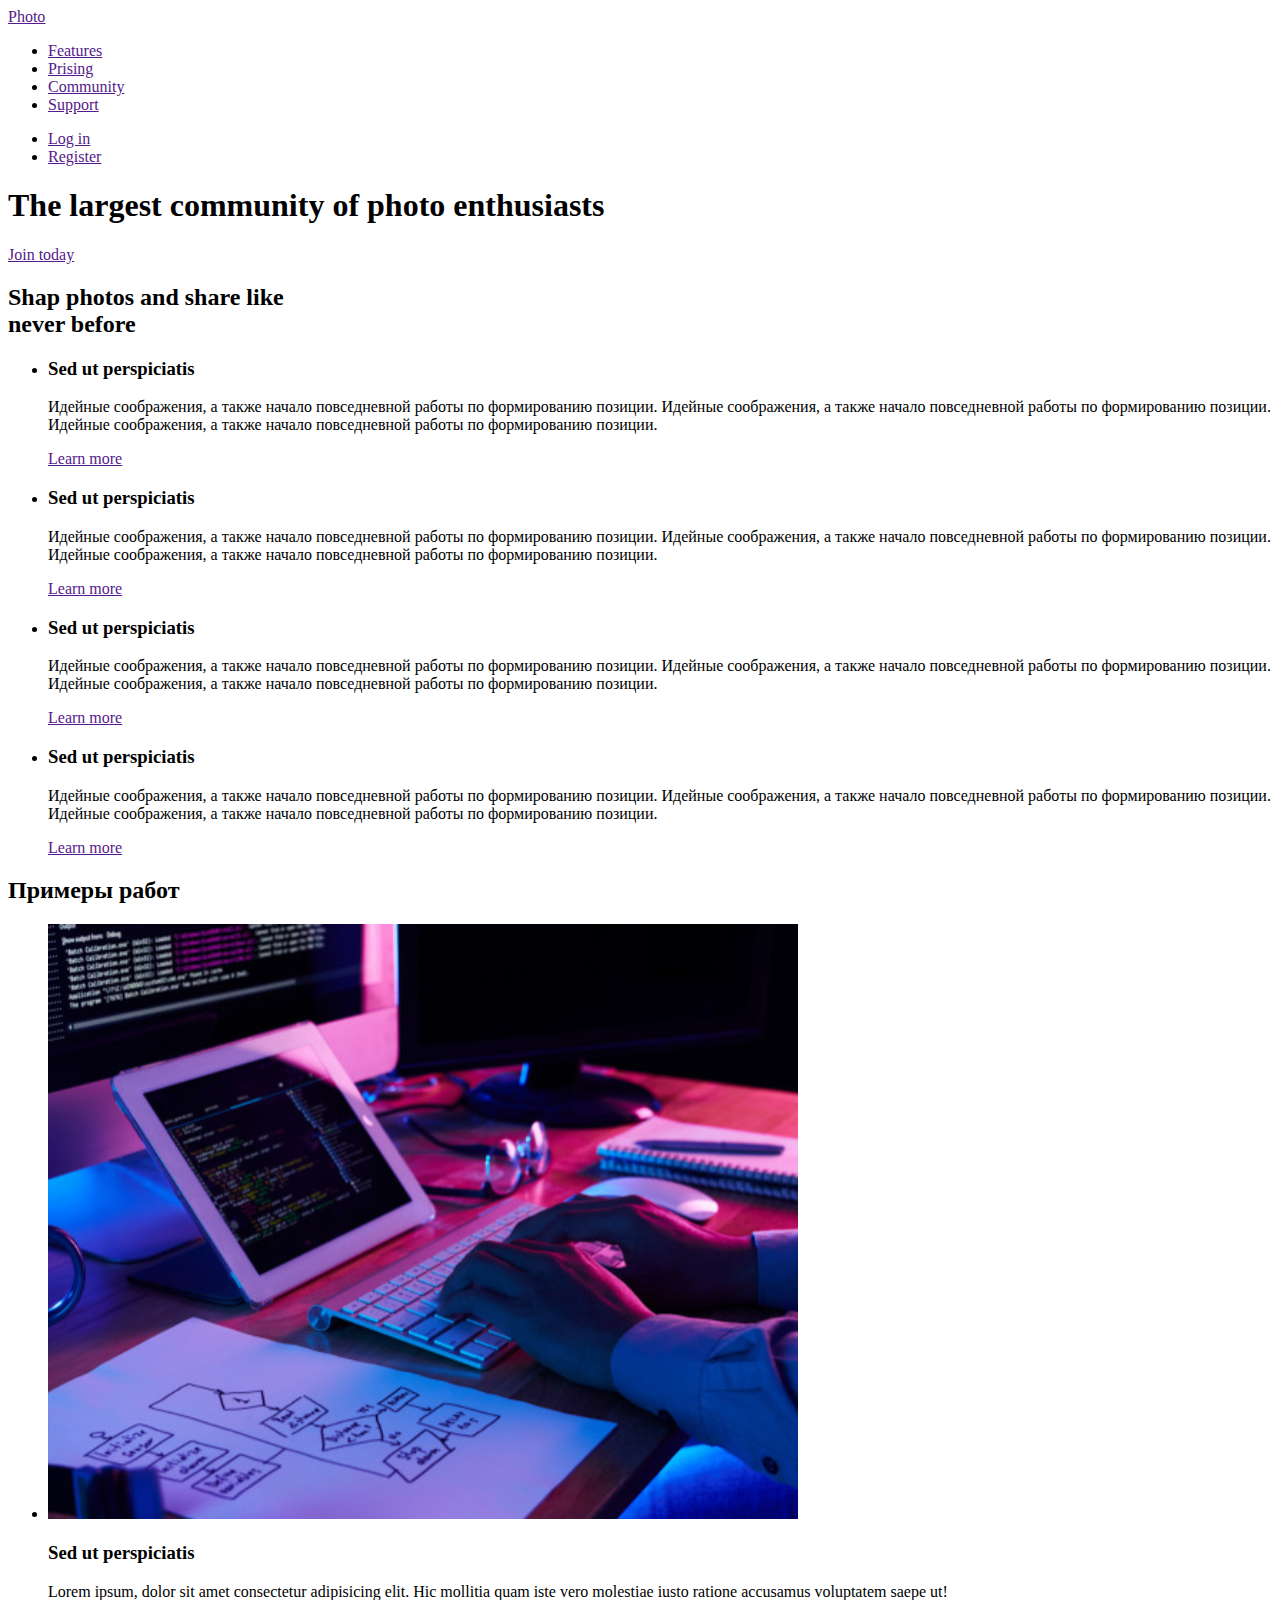
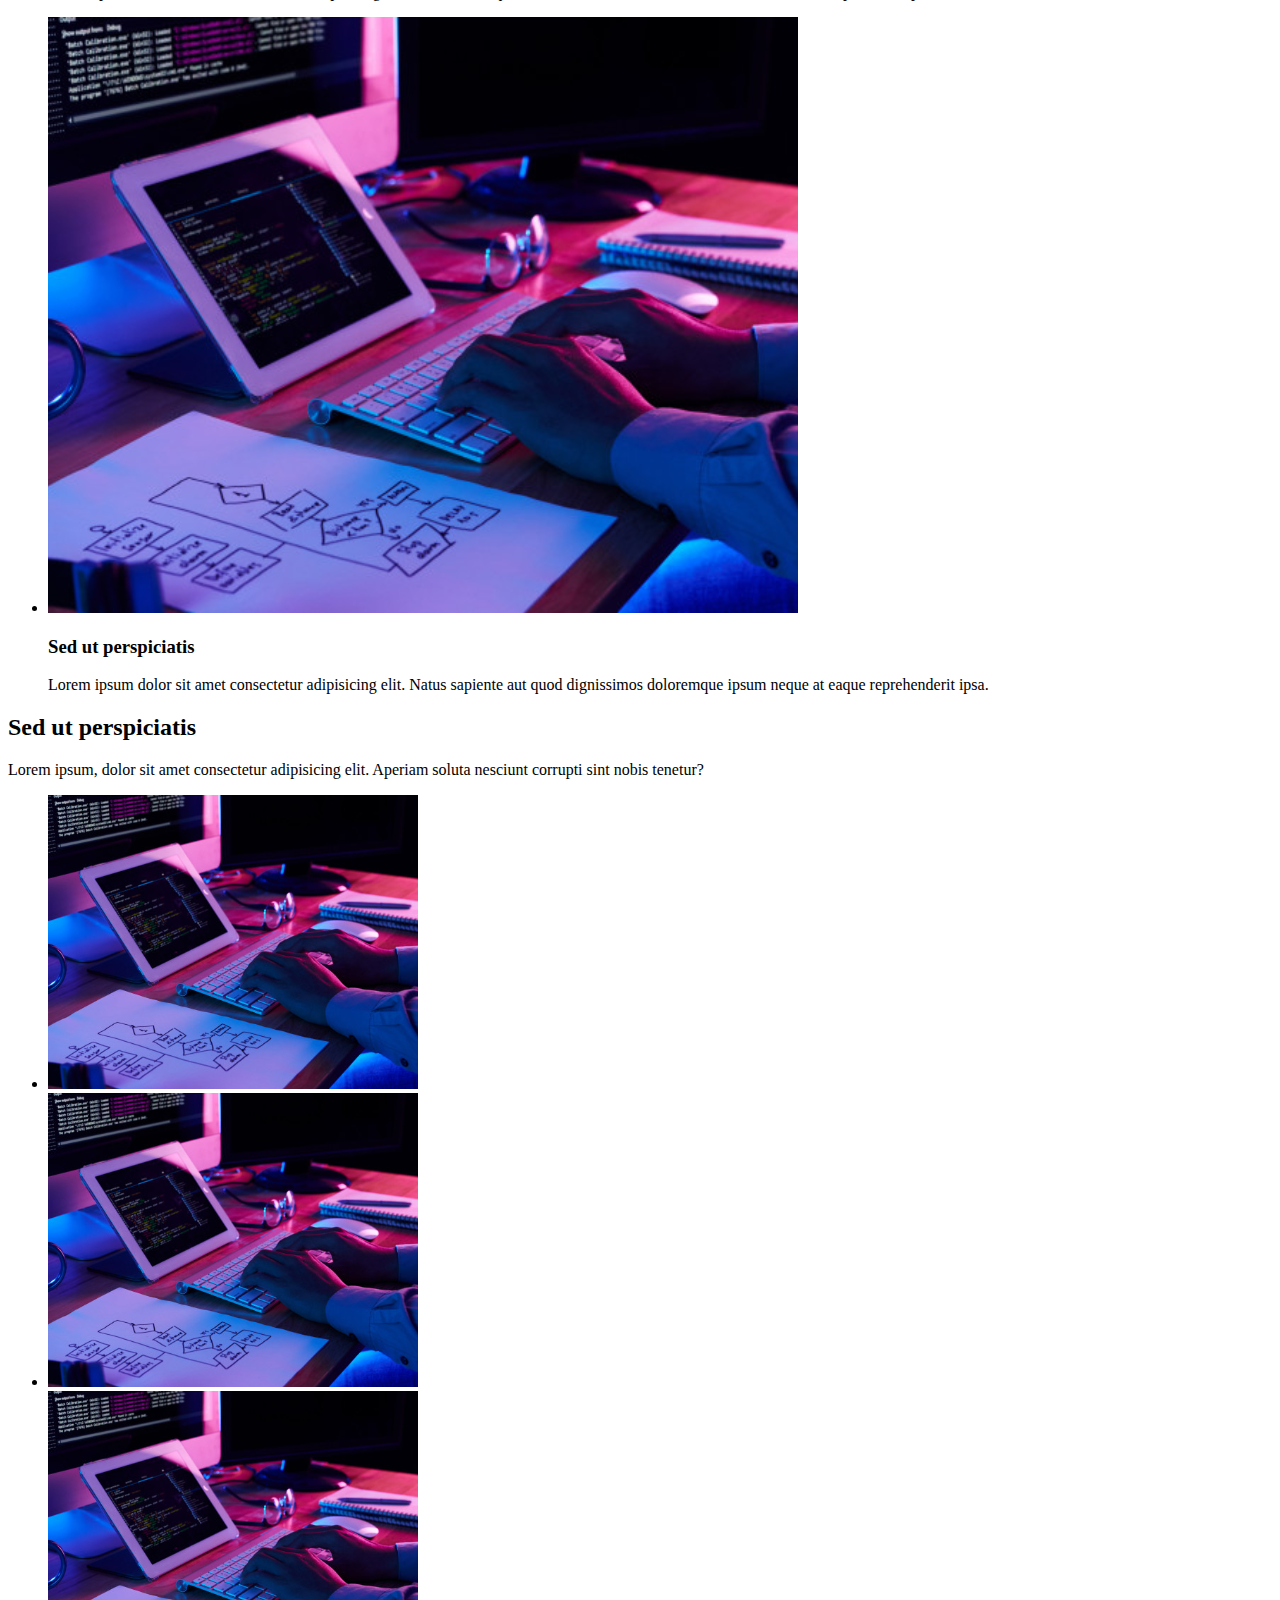
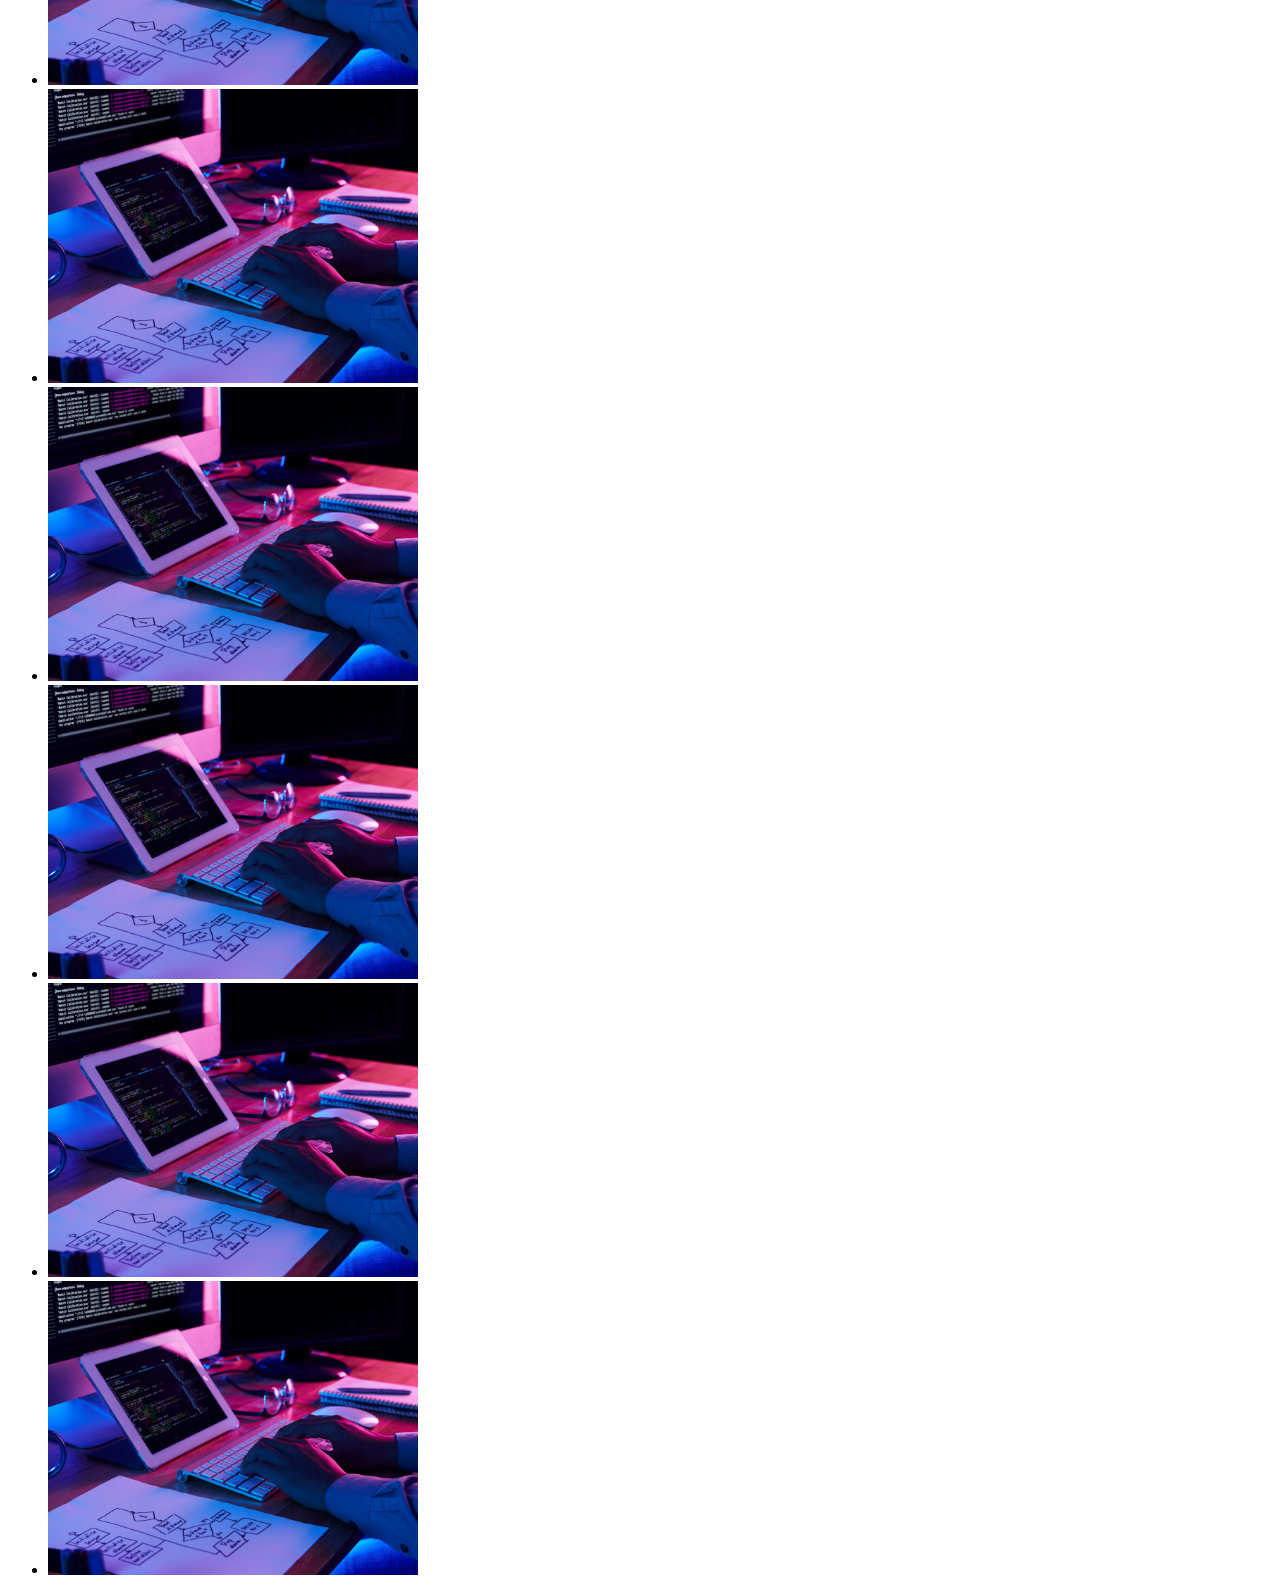
==== index.html @ 93f7991b "Создание верстки" ====
<!DOCTYPE html>
<html lang="en">

<head>
    <meta charset="UTF-8">
    <meta http-equiv="X-UA-Compatible" content="IE=edge">
    <meta name="viewport" content="width=device-width, initial-scale=1.0">
    <title>Git</title>
    <link rel="stylesheet" href="css/normalize.css">
    <link rel="stylesheet" href="css/style.css">
</head>

<body>
    <!-- Шапка сайта -->
    <header>
        <nav>
            <a href="">Photo</a>
            <ul>
                <li><a href="">Features</a></li>
                <li><a href="">Prising</a></li>
                <li><a href="">Community</a></li>
                <li><a href="">Support</a></li>
            </ul>
            <ul>
                <li><a href="">Log in</a></li>
                <li><a href="">Register</a></li>
            </ul>
        </nav>
    </header>
    <main>
        <!-- Герой -->
        <div>
            <section>
                <h1>The largest community of photo enthusiasts</h1>
                <a href="">Join today</a>
            </section>
        </div>
        <!-- Преимущества -->
        <section>
            <h2>Shap photos and share like <br>never before</h2>
            <ul>
                <li>
                    <h3>Sed ut perspiciatis</h3>
                    <p>Идейные соображения, а также начало повседневной работы по формированию позиции.
                        Идейные соображения, а также начало повседневной работы по формированию позиции.
                        Идейные соображения, а также начало повседневной работы по формированию позиции.
                    </p>
                    <a href="">Learn more</a>
                </li>
                <li>
                    <h3>Sed ut perspiciatis</h3>
                    <p>Идейные соображения, а также начало повседневной работы по формированию позиции.
                        Идейные соображения, а также начало повседневной работы по формированию позиции.
                        Идейные соображения, а также начало повседневной работы по формированию позиции.
                    </p>
                    <a href="">Learn more</a>
                </li>
                <li>
                    <h3>Sed ut perspiciatis</h3>
                    <p>Идейные соображения, а также начало повседневной работы по формированию позиции.
                        Идейные соображения, а также начало повседневной работы по формированию позиции.
                        Идейные соображения, а также начало повседневной работы по формированию позиции.
                    </p>
                    <a href="">Learn more</a>
                </li>
                <li>
                    <h3>Sed ut perspiciatis</h3>
                    <p>Идейные соображения, а также начало повседневной работы по формированию позиции.
                        Идейные соображения, а также начало повседневной работы по формированию позиции.
                        Идейные соображения, а также начало повседневной работы по формированию позиции.
                    </p>
                    <a href="">Learn more</a>
                </li>
            </ul>
        </section>
        <!-- Примеры работ -->
        <section>
            <h2>Примеры работ</h2>
            <ul>
                <li>
                    <img src="./images/bl.svg" alt="" width="750">
                    <h3>Sed ut perspiciatis</h3>
                    <p>Lorem ipsum, dolor sit amet consectetur adipisicing elit. Hic mollitia quam iste vero molestiae
                        iusto
                        ratione accusamus voluptatem saepe ut!</p>
                </li>
                <li>
                    <img src="./images/bl.svg" alt="" width="750">
                    <h3>Sed ut perspiciatis</h3>
                    <p>Lorem ipsum dolor sit amet consectetur adipisicing elit. Natus sapiente aut quod dignissimos
                        doloremque
                        ipsum neque at eaque reprehenderit ipsa.</p>
                </li>
            </ul>
        </section>
        <!-- Testorial -->
        <section>
            <h2>Sed ut perspiciatis</h2>
            <p>Lorem ipsum, dolor sit amet consectetur adipisicing elit. Aperiam soluta nesciunt corrupti sint nobis
                tenetur?
            </p>
            <ul>
                <li>
                    <a href="">
                        <img src="./images/bl.svg" alt="Логотип компании">
                    </a>
                </li>
                <li>
                    <a href="">
                        <img src="./images/bl.svg" alt="Логотип компании">
                    </a>
                </li>
                <li>
                    <a href="">
                        <img src="./images/bl.svg" alt="Логотип компании">
                    </a>
                </li>
                <li>
                    <a href="">
                        <img src="./images/bl.svg" alt="Логотип компании">
                    </a>
                </li>
                <li>
                    <a href="">
                        <img src="./images/bl.svg" alt="Логотип компании">
                    </a>
                </li>
                <li>
                    <a href="">
                        <img src="./images/bl.svg" alt="Логотип компании">
                    </a>
                </li>
                <li>
                    <a href="">
                        <img src="./images/bl.svg" alt="Логотип компании">
                    </a>
                </li>
                <li>
                    <a href="">
                        <img src="./images/bl.svg" alt="Логотип компании">
                    </a>
                </li>
            </ul>
        </section>
    </main>

    <footer>

    </footer>

</body>

</html>
---- css/style.css ----
body {
    background-color: #fff;
    color: #000;
}
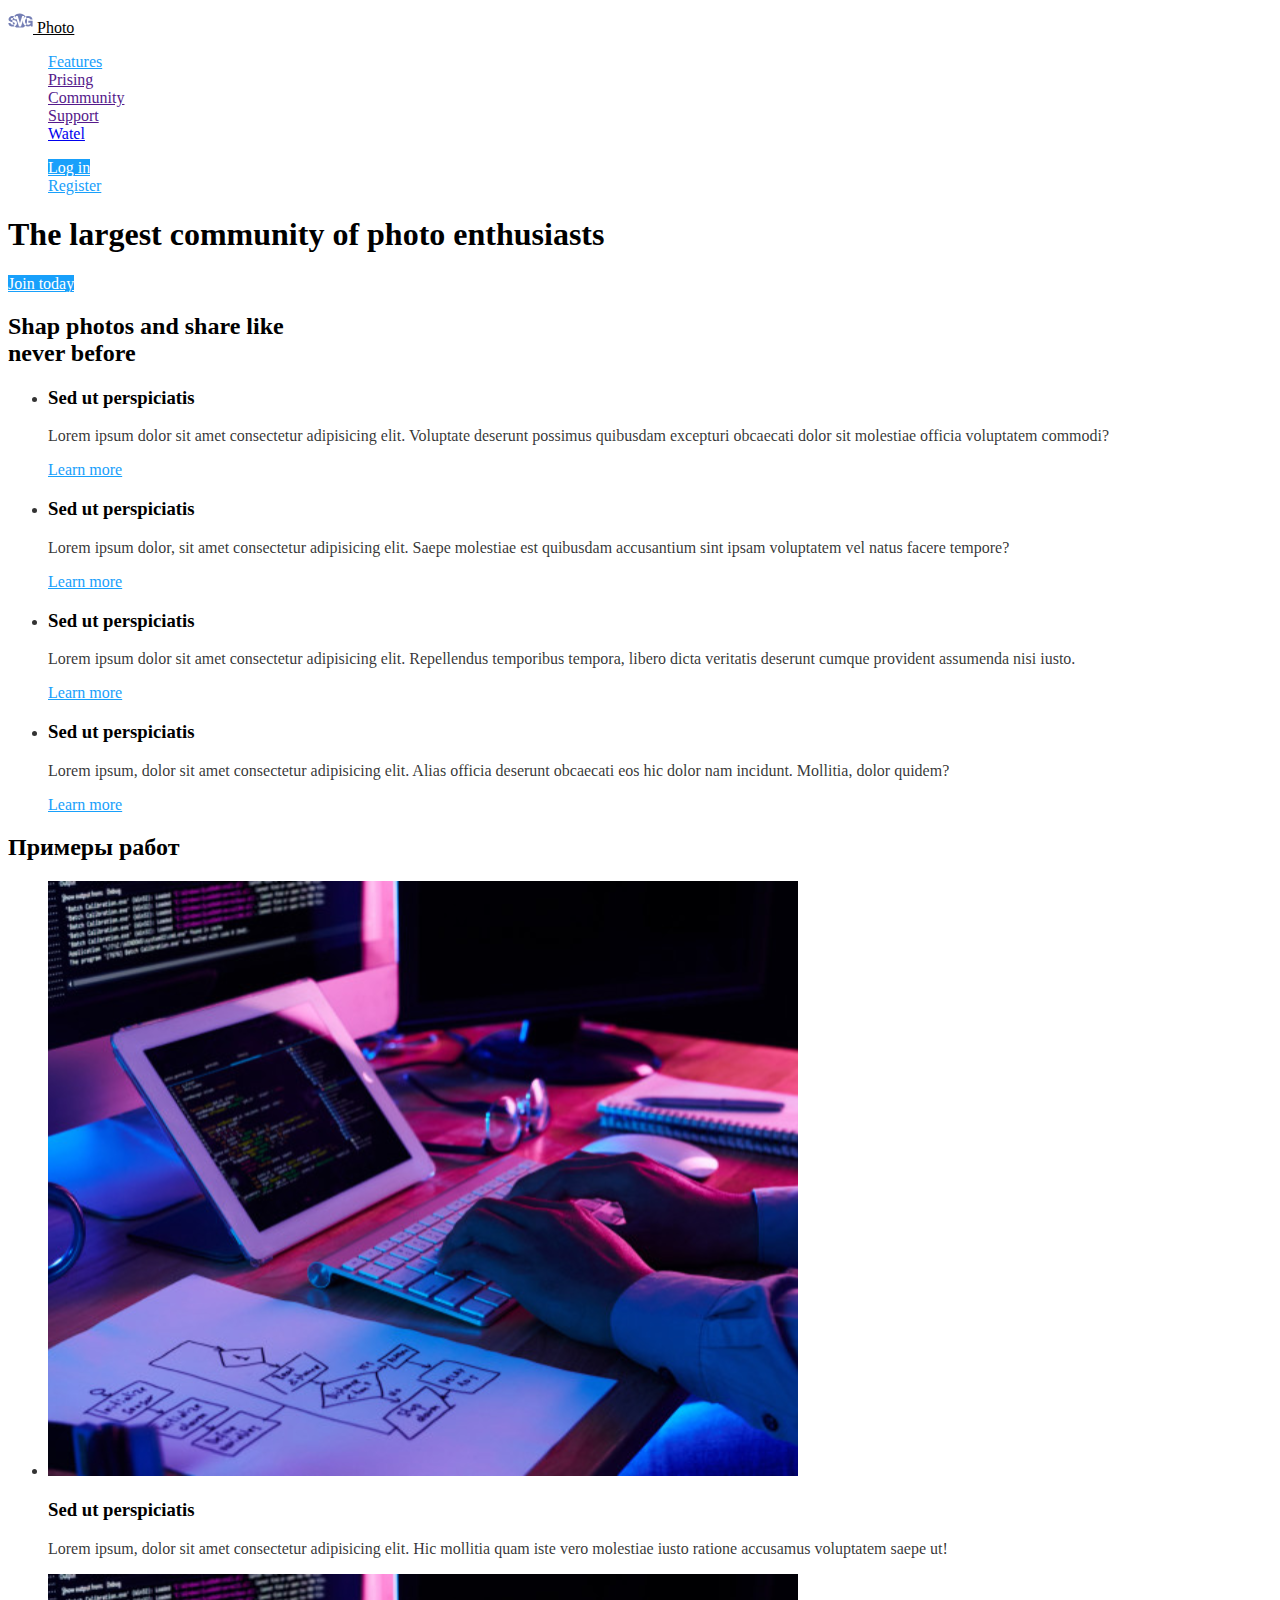
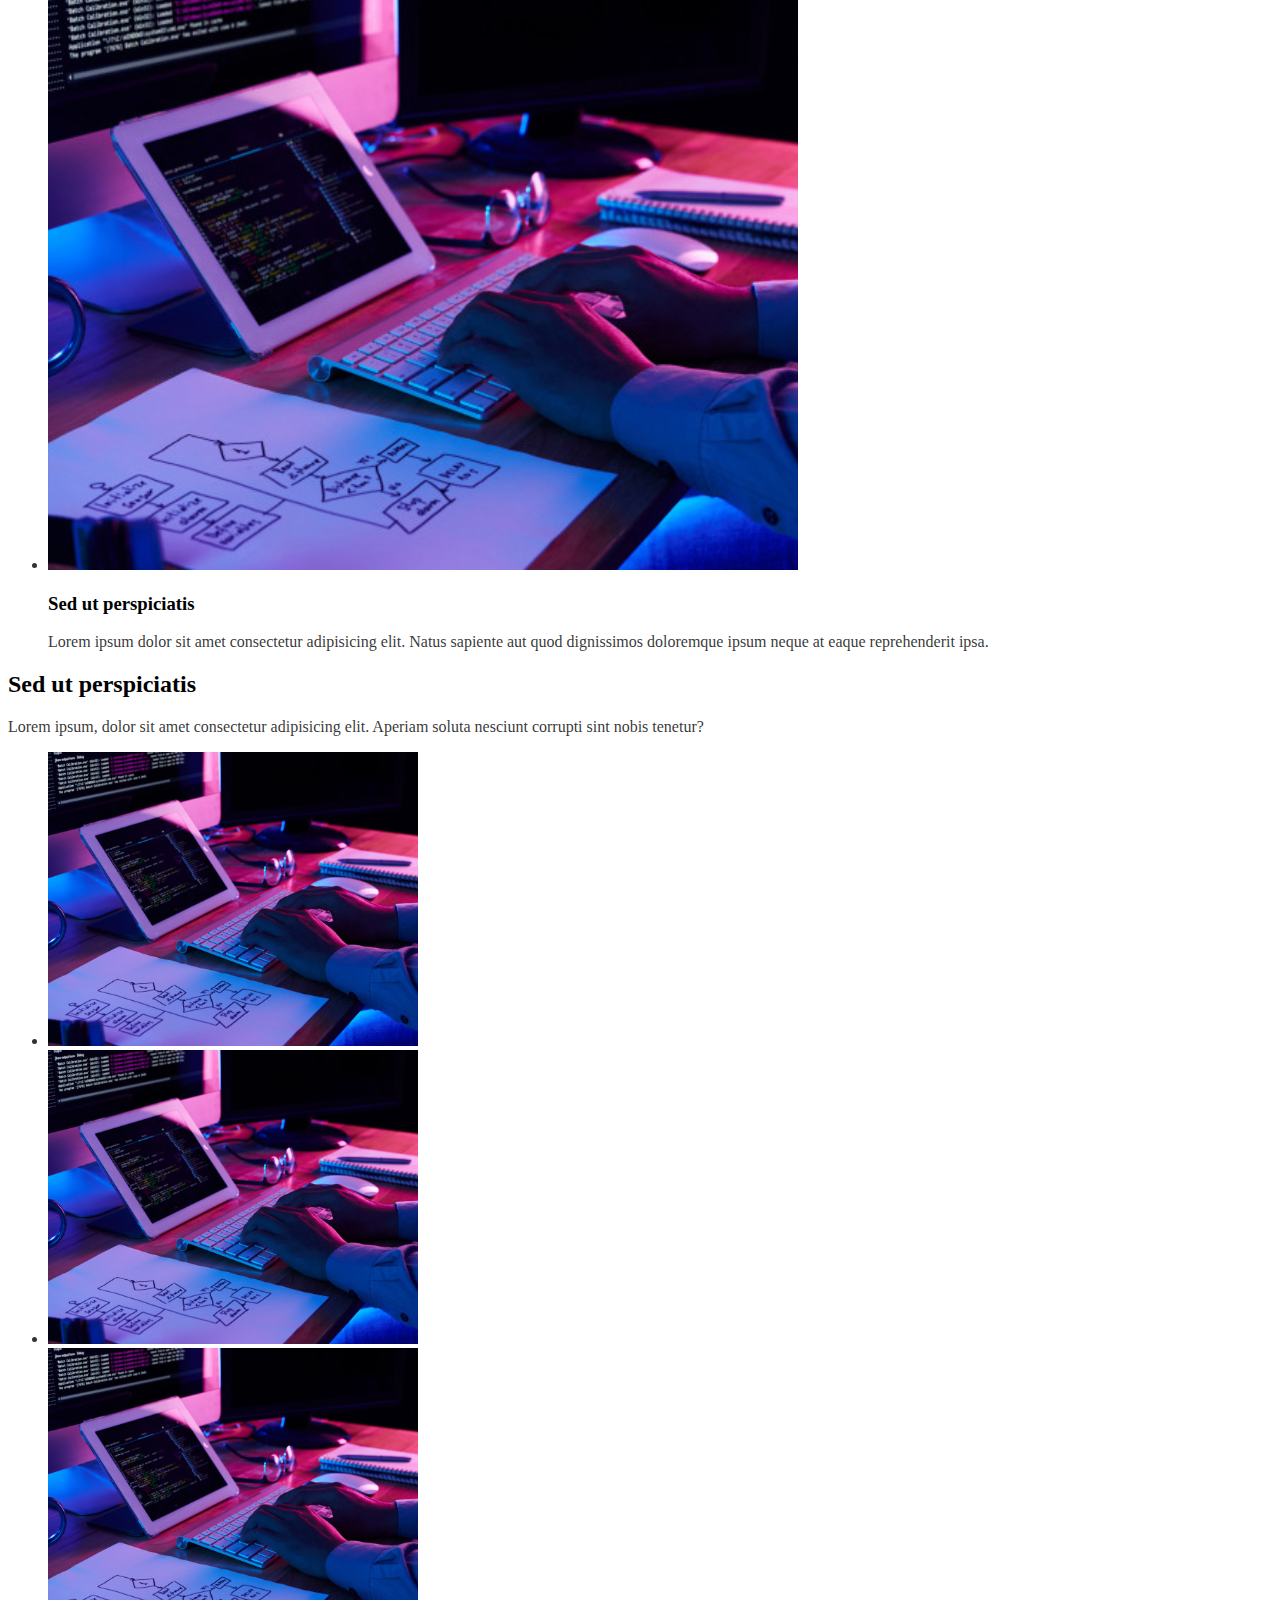
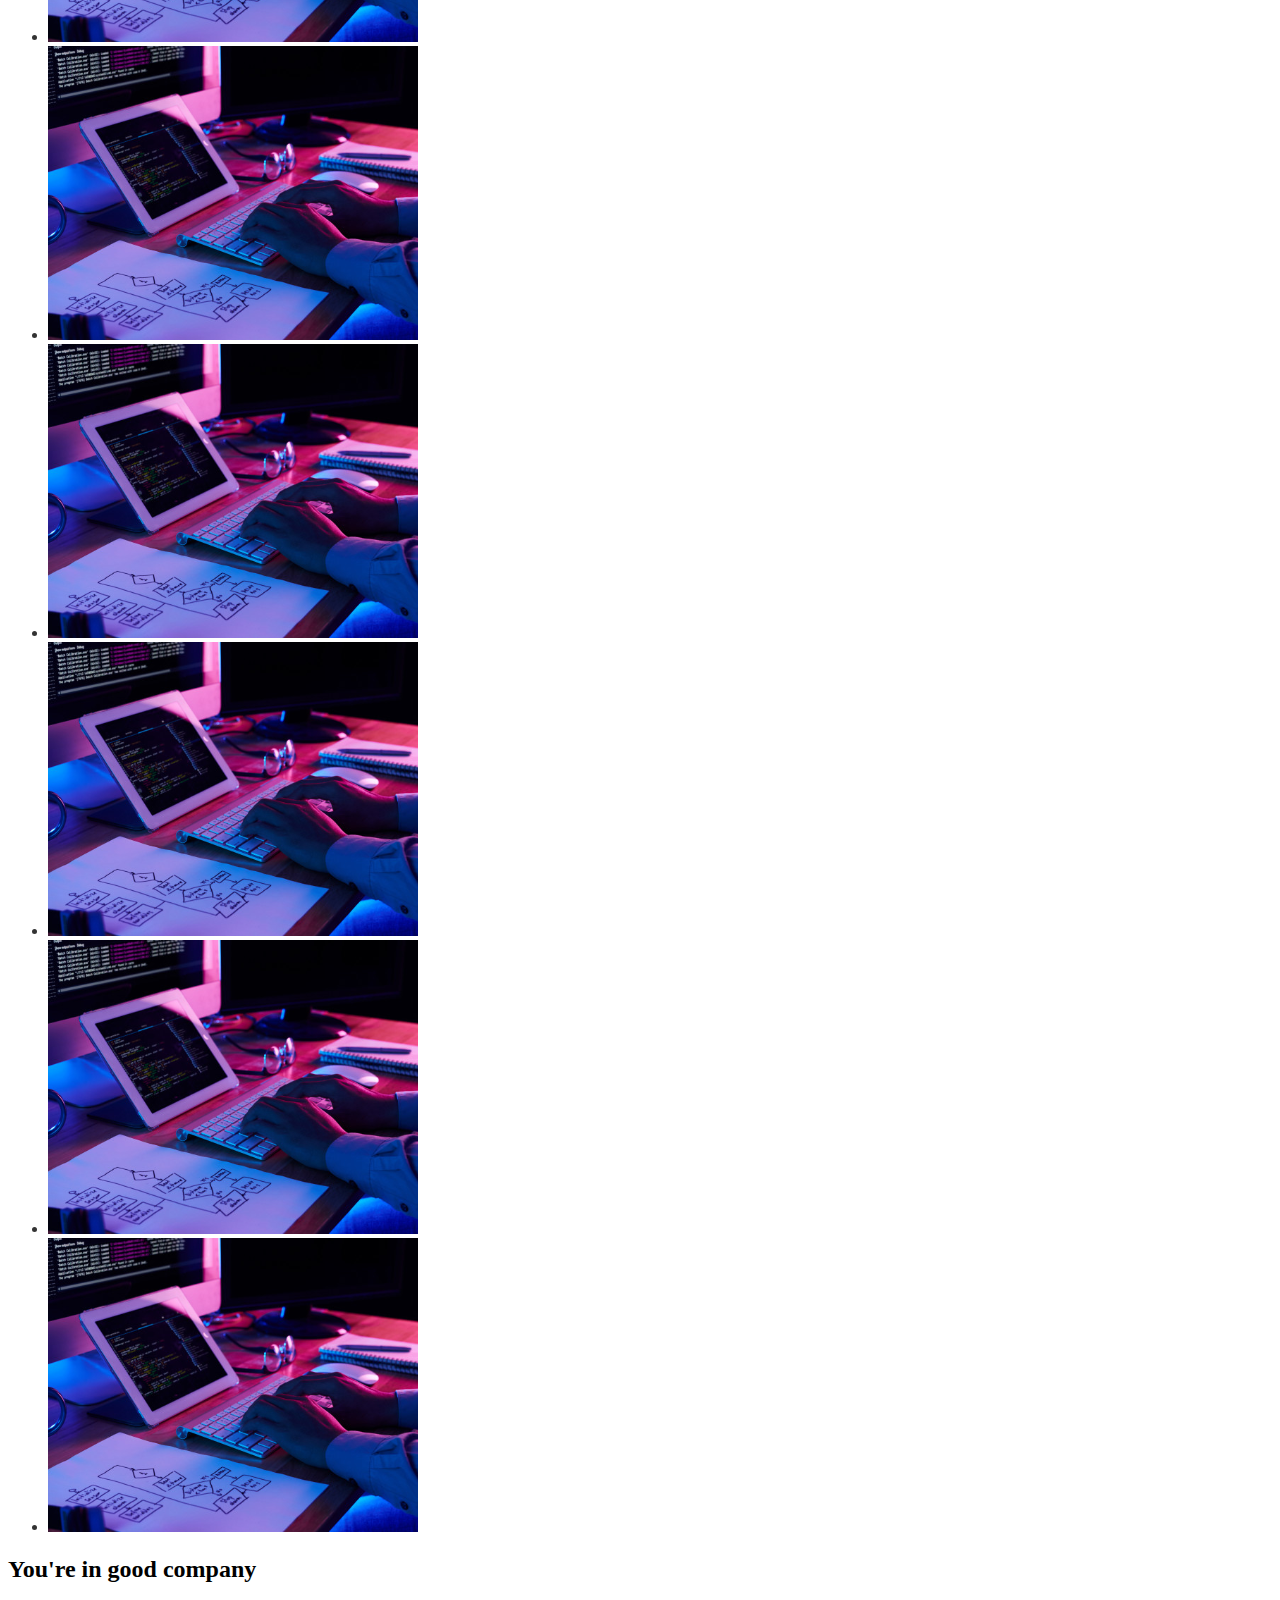
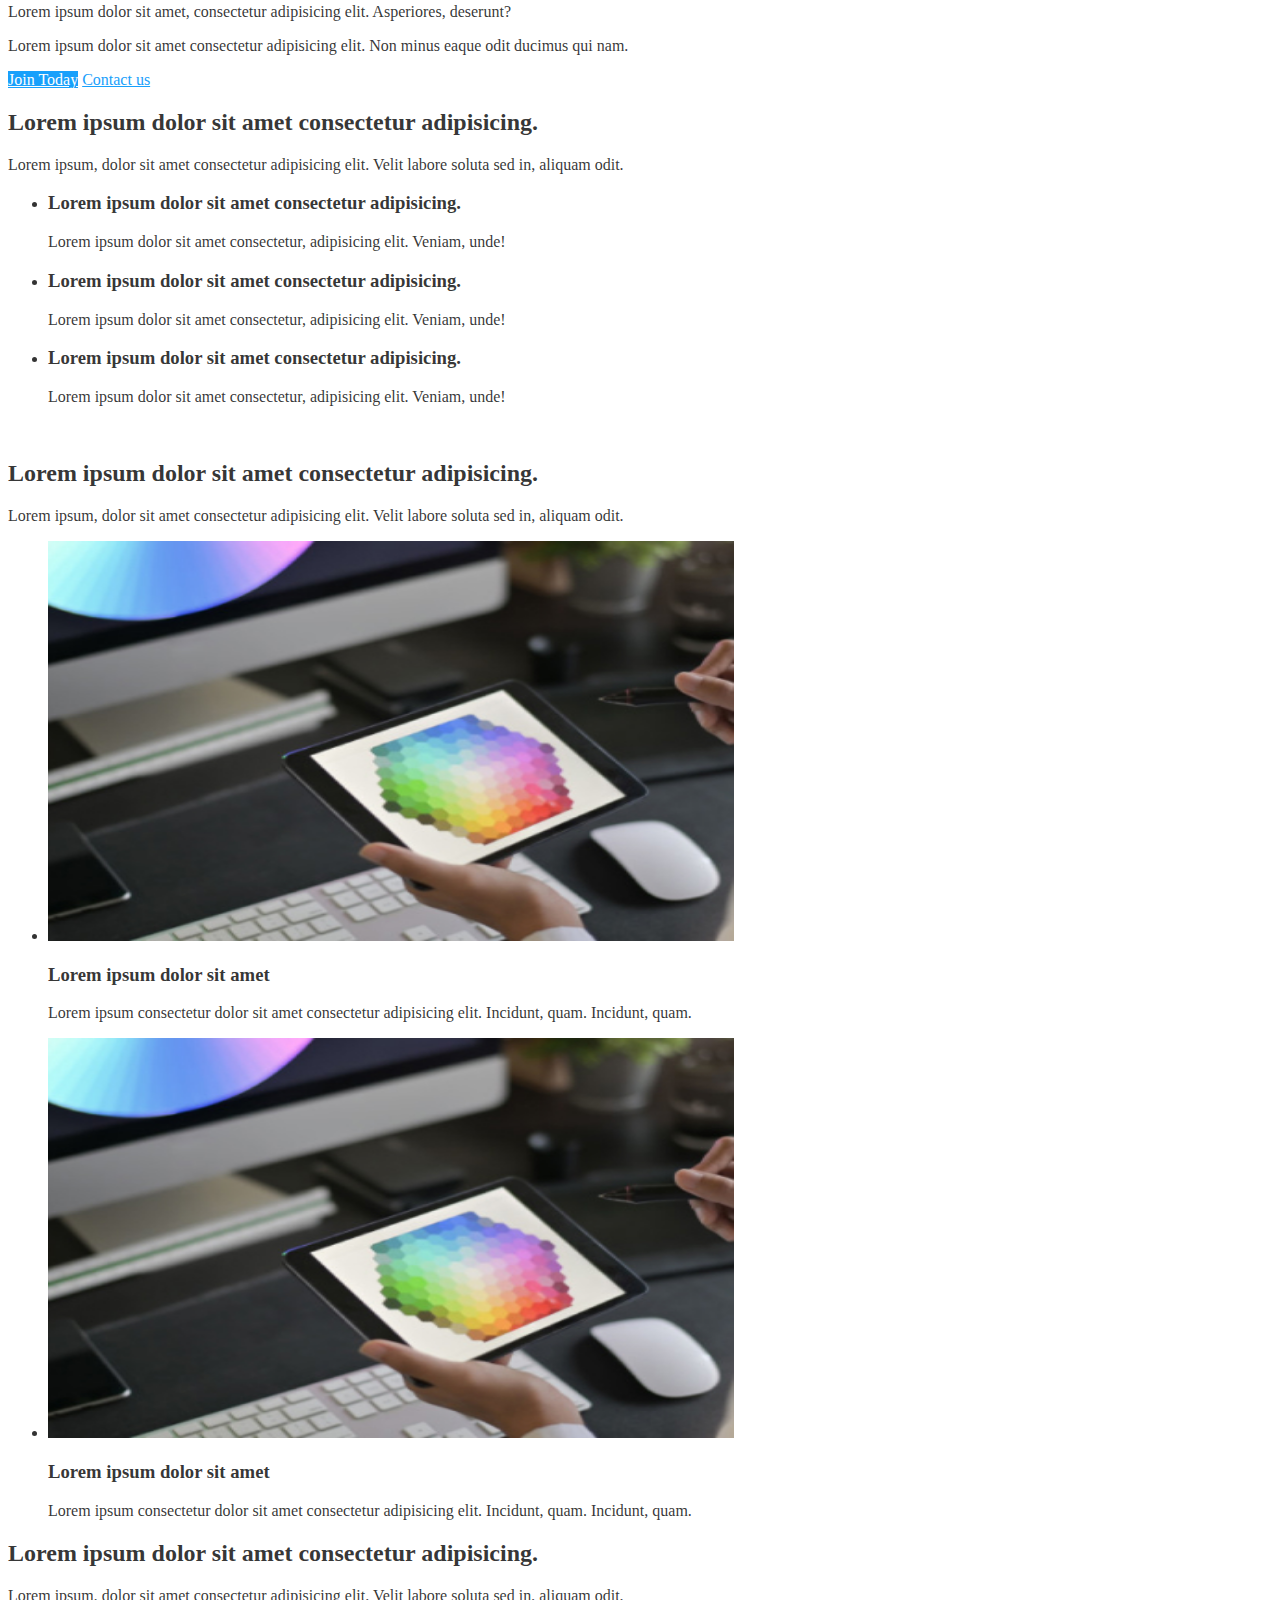
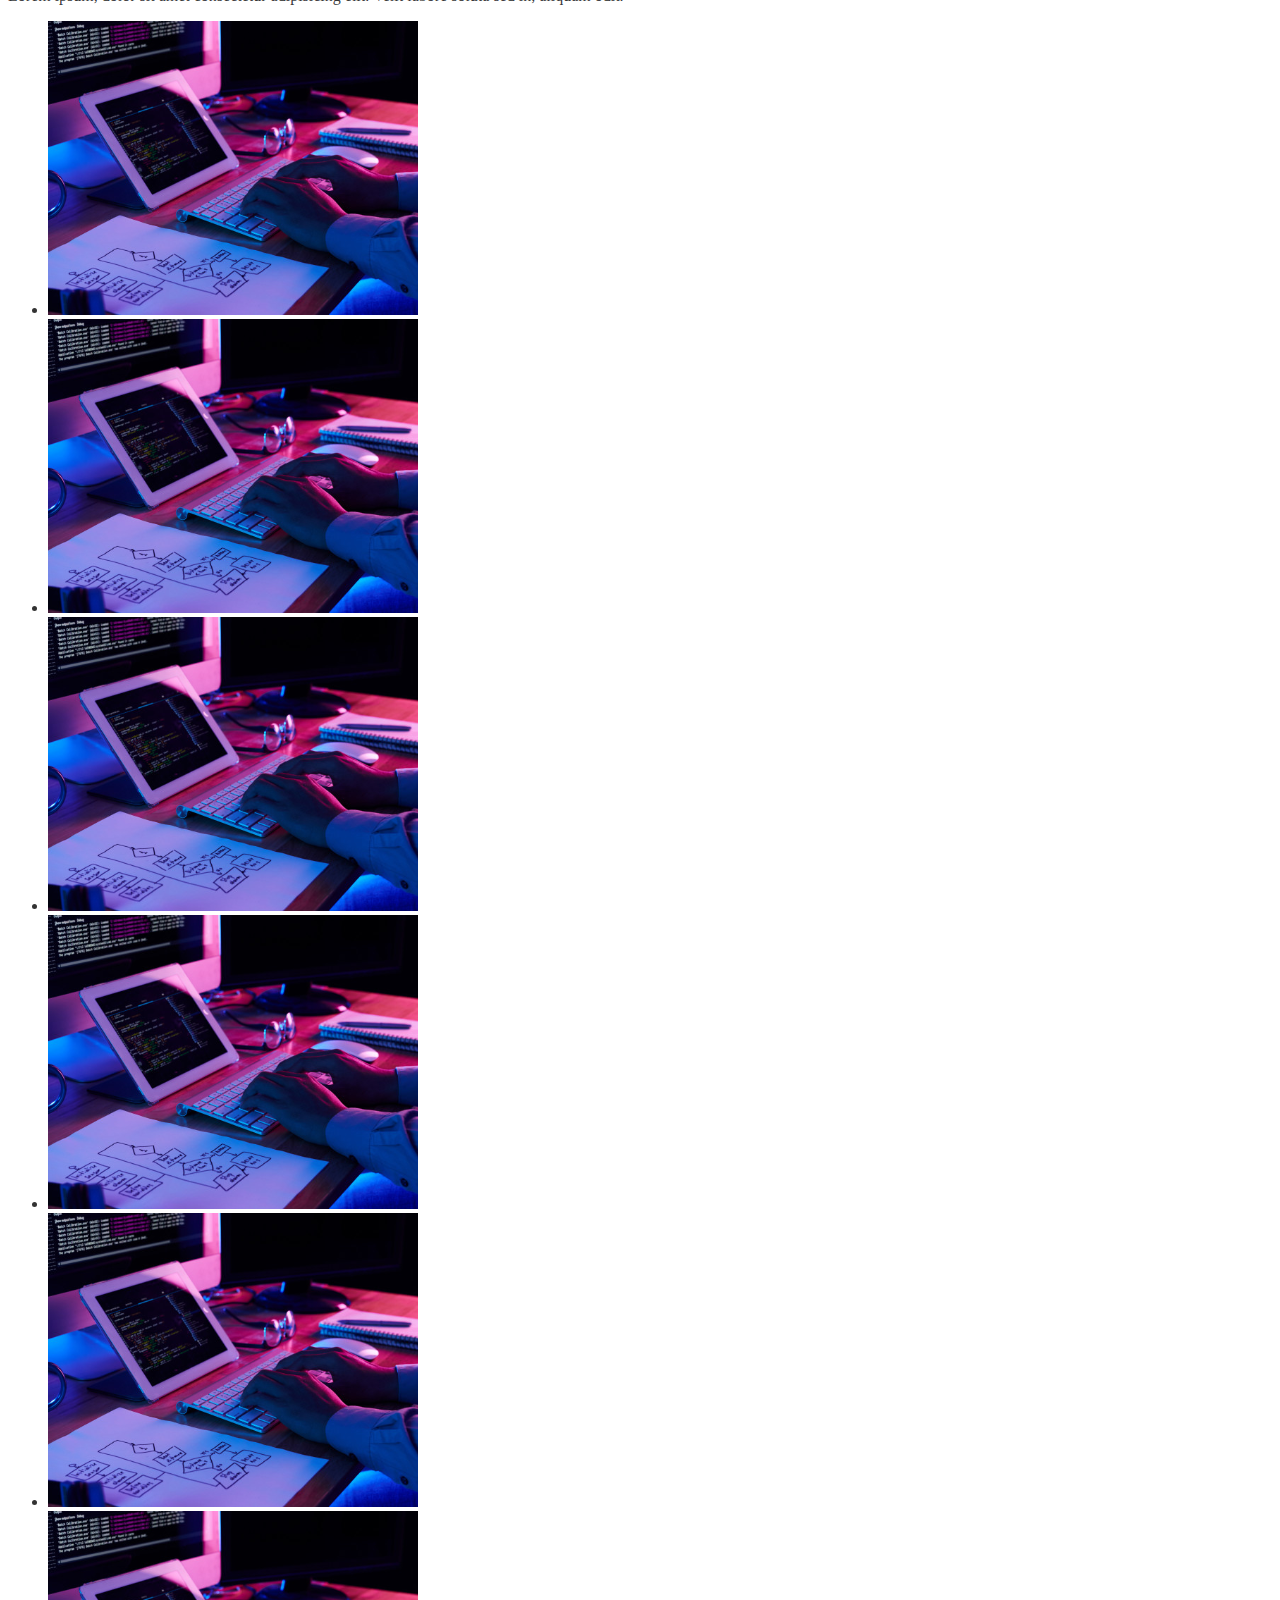
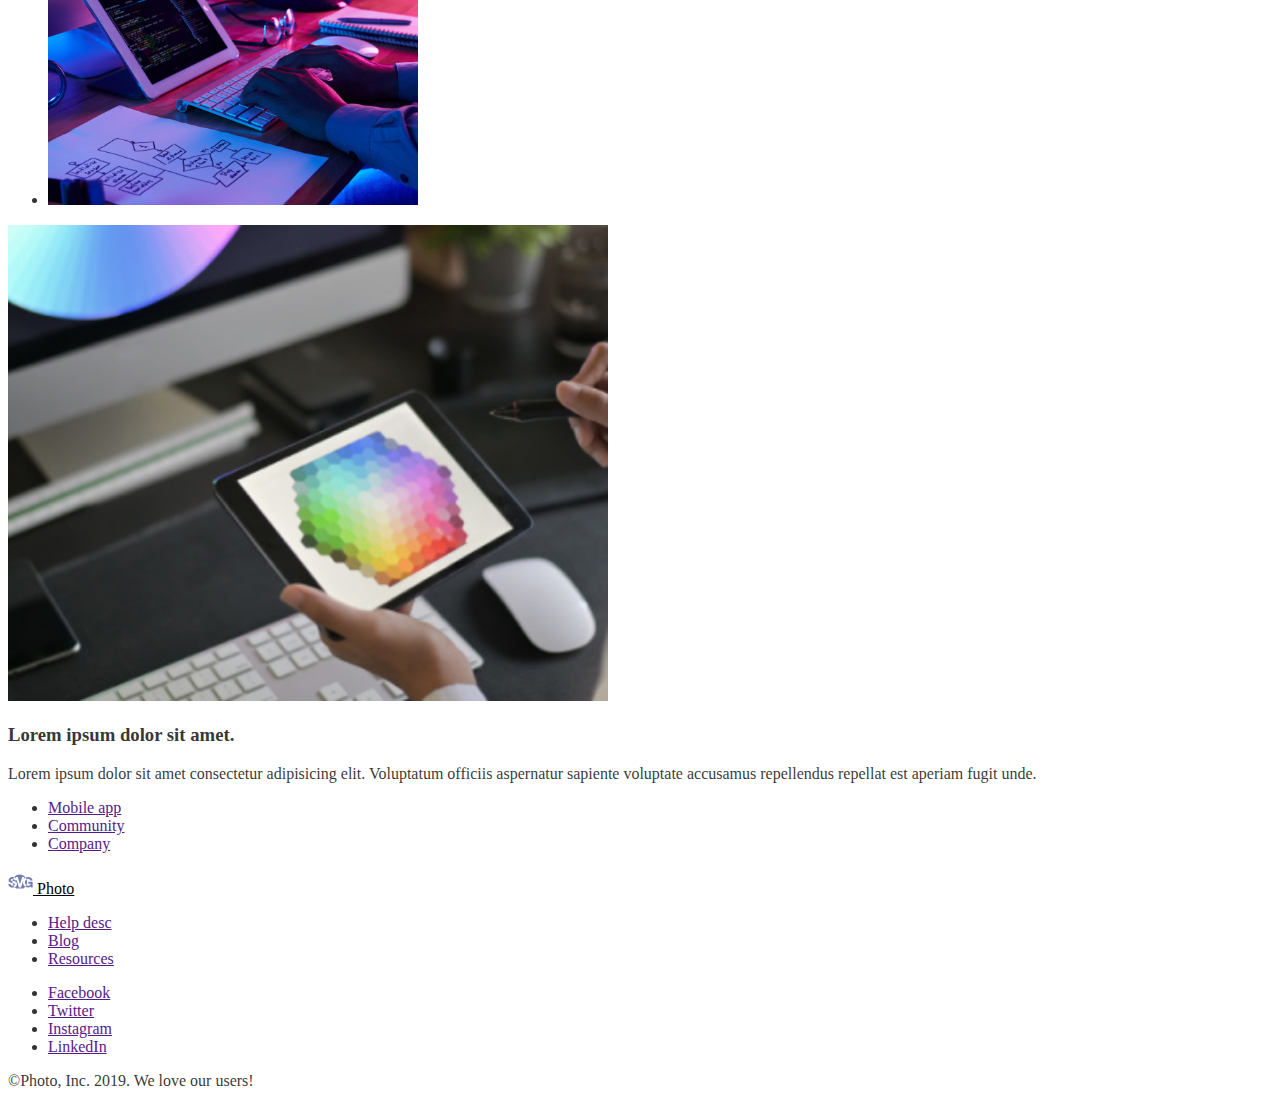
==== commit a33b8cb8: "Добавляет оформление цвета" ====
--- a/index.html
+++ b/index.html
@@ -6,96 +6,102 @@
     <meta http-equiv="X-UA-Compatible" content="IE=edge">
     <meta name="viewport" content="width=device-width, initial-scale=1.0">
     <title>Git</title>
-    <link rel="stylesheet" href="css/normalize.css">
-    <link rel="stylesheet" href="css/style.css">
+    <!-- <link rel="stylesheet" href="css/normalize.css"> -->
+    <link rel="stylesheet" href="./css/comman.css">
+    <link rel="stylesheet" href="./css/style.css">
 </head>
 
-<body>
+<body class="page">
     <!-- Шапка сайта -->
-    <header>
+    <header class="page-header">
         <nav>
-            <a href="">Photo</a>
-            <ul>
-                <li><a href="">Features</a></li>
-                <li><a href="">Prising</a></li>
-                <li><a href="">Community</a></li>
-                <li><a href="">Support</a></li>
-            </ul>
-            <ul>
-                <li><a href="">Log in</a></li>
-                <li><a href="">Register</a></li>
+            <a href="./index.html" class="logo">
+                <img src="./images/logo.svg" alt="Логотип компании" width="25">
+                Photo
+            </a>
+            <ul class="site-nav list"> 
+                <li><a href="" class="link current">Features</a></li>
+                <li><a href="" class="link">Prising</a></li>
+                <li><a href="" class="link">Community</a></li>
+                <li><a href="" class="link">Support</a></li>
+                <li><a href="./watel.html" class="link">Watel</a></li>
+            </ul>
+            <ul class="auth-nav list">
+                <li>
+                    <a href="" class="button primary">Log in</a>
+                </li>
+                <li>
+                    <a href="" class="button secondary">Register</a>
+                </li>
             </ul>
         </nav>
     </header>
     <main>
         <!-- Герой -->
         <div>
-            <section>
-                <h1>The largest community of photo enthusiasts</h1>
-                <a href="">Join today</a>
+            <section class="hero">
+                <h1 class="hero-title">The largest community of photo enthusiasts</h1>
+                <a href="" class="button primary">Join today</a>
             </section>
         </div>
         <!-- Преимущества -->
-        <section>
-            <h2>Shap photos and share like <br>never before</h2>
-            <ul>
-                <li>
-                    <h3>Sed ut perspiciatis</h3>
-                    <p>Идейные соображения, а также начало повседневной работы по формированию позиции.
-                        Идейные соображения, а также начало повседневной работы по формированию позиции.
-                        Идейные соображения, а также начало повседневной работы по формированию позиции.
-                    </p>
-                    <a href="">Learn more</a>
-                </li>
-                <li>
-                    <h3>Sed ut perspiciatis</h3>
-                    <p>Идейные соображения, а также начало повседневной работы по формированию позиции.
-                        Идейные соображения, а также начало повседневной работы по формированию позиции.
-                        Идейные соображения, а также начало повседневной работы по формированию позиции.
-                    </p>
-                    <a href="">Learn more</a>
-                </li>
-                <li>
-                    <h3>Sed ut perspiciatis</h3>
-                    <p>Идейные соображения, а также начало повседневной работы по формированию позиции.
-                        Идейные соображения, а также начало повседневной работы по формированию позиции.
-                        Идейные соображения, а также начало повседневной работы по формированию позиции.
-                    </p>
-                    <a href="">Learn more</a>
-                </li>
-                <li>
-                    <h3>Sed ut perspiciatis</h3>
-                    <p>Идейные соображения, а также начало повседневной работы по формированию позиции.
-                        Идейные соображения, а также начало повседневной работы по формированию позиции.
-                        Идейные соображения, а также начало повседневной работы по формированию позиции.
-                    </p>
-                    <a href="">Learn more</a>
+        <section class="section">
+            <h2 class="section-title">Shap photos and share like <br>never before</h2>
+            <ul class="feature-list">
+                <li>
+                    <h3 class="title">Sed ut perspiciatis</h3>
+                    <p>Lorem ipsum dolor sit amet consectetur adipisicing elit. Voluptate deserunt possimus quibusdam excepturi obcaecati dolor sit molestiae officia voluptatem commodi?
+
+                    </p>
+                    <a href="" class="button secondary">Learn more</a>
+                </li>
+                <li>
+                    <h3 class="title">Sed ut perspiciatis</h3>
+                    <p>Lorem ipsum dolor, sit amet consectetur adipisicing elit. Saepe molestiae est quibusdam accusantium sint ipsam voluptatem vel natus facere tempore?
+
+                    </p>
+                    <a href="" class="button secondary">Learn more</a>
+                </li>
+                <li>
+                    <h3 class="title">Sed ut perspiciatis</h3>
+                    <p>Lorem ipsum dolor sit amet consectetur adipisicing elit. Repellendus temporibus tempora, libero dicta veritatis deserunt cumque provident assumenda nisi iusto.
+
+                    </p>
+                    <a href="" class="button secondary">Learn more</a>
+                </li>
+                <li>
+                    <h3 class="title">Sed ut perspiciatis</h3>
+                    <p>Lorem ipsum, dolor sit amet consectetur adipisicing elit. Alias officia deserunt obcaecati eos hic dolor nam incidunt. Mollitia, dolor quidem?
+
+                    </p>
+                    <a href="" class="button secondary">Learn more</a>
                 </li>
             </ul>
         </section>
         <!-- Примеры работ -->
-        <section>
-            <h2>Примеры работ</h2>
-            <ul>
+        <section class="section">
+            <h2 class="section-title">Примеры работ</h2>
+            <ul class="work-list">
                 <li>
                     <img src="./images/bl.svg" alt="" width="750">
-                    <h3>Sed ut perspiciatis</h3>
+                    <h3 class="title">Sed ut perspiciatis</h3>
                     <p>Lorem ipsum, dolor sit amet consectetur adipisicing elit. Hic mollitia quam iste vero molestiae
                         iusto
                         ratione accusamus voluptatem saepe ut!</p>
                 </li>
                 <li>
                     <img src="./images/bl.svg" alt="" width="750">
-                    <h3>Sed ut perspiciatis</h3>
+                    <h3 class="title">Sed ut perspiciatis</h3>
                     <p>Lorem ipsum dolor sit amet consectetur adipisicing elit. Natus sapiente aut quod dignissimos
                         doloremque
                         ipsum neque at eaque reprehenderit ipsa.</p>
                 </li>
             </ul>
         </section>
-        <!-- Testorial -->
-        <section>
-            <h2>Sed ut perspiciatis</h2>
+
+        <!-- Testimonials -->
+        <section class="section">
+            <h2 class="section-title">Sed ut perspiciatis</h2>
             <p>Lorem ipsum, dolor sit amet consectetur adipisicing elit. Aperiam soluta nesciunt corrupti sint nobis
                 tenetur?
             </p>
@@ -142,10 +148,161 @@
                 </li>
             </ul>
         </section>
+
+        <!-- клиенты -->
+        <section class="section">
+            <h2 class="section section-title"> You're in good company</h2>
+            <p>Lorem ipsum dolor sit amet, consectetur adipisicing elit. Asperiores, deserunt?</p>
+        
+        </section>
+
+        <!-- регистрация -->
+        <section>
+            <p>Lorem ipsum dolor sit amet consectetur adipisicing elit. 
+                Non minus eaque odit ducimus qui nam.
+            </p>
+            <!-- я не джин 😁 -->
+            <div>
+                <a href="" class="button primary">Join Today</a>
+                <a href="" class="button secondary">Contact us</a>
+            </div>
+        </section>
+
+        <!-- body вариант 2 -->
+        <section>
+            <h2>Lorem ipsum dolor sit amet consectetur adipisicing.</h2>
+            <p>Lorem ipsum, dolor sit amet consectetur adipisicing elit.
+                Velit labore soluta sed in, aliquam odit.
+            </p>
+            <ul>
+                <li>
+                    <h3>Lorem ipsum dolor sit amet consectetur adipisicing.</h3>
+                    <p>Lorem ipsum dolor sit amet consectetur, adipisicing elit. Veniam, unde!</p>
+                </li>
+                <li>
+                    <h3>Lorem ipsum dolor sit amet consectetur adipisicing.</h3>
+                    <p>Lorem ipsum dolor sit amet consectetur, adipisicing elit. Veniam, unde!</p>
+                </li>
+                <li>
+                    <h3>Lorem ipsum dolor sit amet consectetur adipisicing.</h3>
+                    <p>Lorem ipsum dolor sit amet consectetur, adipisicing elit. Veniam, unde!</p>
+                </li>
+            </ul>
+            <img src="" alt="">
+        </section>
+
+        <!-- bodu вариант 3 -->
+        <section>
+            <h2>Lorem ipsum dolor sit amet consectetur adipisicing.</h2>
+            <p>Lorem ipsum, dolor sit amet consectetur adipisicing elit.
+                Velit labore soluta sed in, aliquam odit.
+            </p>
+
+            <ul>
+                <li>
+                    <img src="./images/box3.jpg" alt="rfhnb" width="686" height="400">
+                    <h3>Lorem ipsum dolor sit amet </h3>
+                    <p>Lorem ipsum consectetur dolor sit amet
+                        consectetur adipisicing elit. Incidunt, quam. Incidunt, quam.
+                    </p>
+                </li>
+                <li>
+                    <img src="./images/box3.jpg" alt="rfhnb" width="686" height="400">
+                    <h3>Lorem ipsum dolor sit amet </h3>
+                    <p>Lorem ipsum consectetur dolor sit amet 
+                        consectetur adipisicing elit. Incidunt, quam. Incidunt, quam.
+                    </p>
+                </li>
+            </ul>
+        </section>
+
+        <section>
+            <h2>Lorem ipsum dolor sit amet consectetur adipisicing.</h2>
+            <p>Lorem ipsum, dolor sit amet consectetur adipisicing elit.
+                Velit labore soluta sed in, aliquam odit.
+            </p>
+            <ul>
+                <li>
+                    <a href="">
+                        <img src="./images/bl.svg" alt="Логотип компании">
+                    </a>
+                </li>
+                <li>
+                    <a href="">
+                        <img src="./images/bl.svg" alt="Логотип компании">
+                    </a>
+                </li>
+                <li>
+                    <a href="">
+                        <img src="./images/bl.svg" alt="Логотип компании">
+                    </a>
+                </li>
+                <li>
+                    <a href="">
+                        <img src="./images/bl.svg" alt="Логотип компании">
+                    </a>
+                </li>
+                <li>
+                    <a href="">
+                        <img src="./images/bl.svg" alt="Логотип компании">
+                    </a>
+                </li>
+                <li>
+                    <a href="">
+                        <img src="./images/bl.svg" alt="Логотип компании">
+                    </a>
+                </li>
+            </ul>
+            <article>
+                <img src="./images/box3.jpg" alt="" width="600">
+                <h3>Lorem ipsum dolor sit amet.</h3>
+                <p>Lorem ipsum dolor sit amet consectetur adipisicing elit. Voluptatum officiis
+                    aspernatur sapiente
+                    voluptate accusamus repellendus repellat est aperiam fugit unde.
+                </p>
+            </article>
+        </section>
+        
     </main>
 
     <footer>
-
+        <ul>
+            <li>
+                <a href="">Mobile app</a>
+            </li>
+            <li>
+                <a href="">Community</a>
+            </li>
+            <li>
+                <a href="">Company</a>
+            </li>
+        </ul>
+
+        <a href="./index.html" class="logo">
+            <img src="./images/logo.svg" alt="Логотип компании" width="25">
+            Photo
+        </a>
+
+        <ul>
+            <li>
+                <a href="">Help desc</a>
+            </li>
+            <li>
+                <a href="">Blog</a>
+            </li>
+            <li>
+                <a href="">Resources</a>
+            </li>
+        </ul>
+        <ul>
+            <li><a href="" aria-label="Facebook link">Facebook</a></li>
+            <li><a href="" aria-label="Twitter link">Twitter</a></li>
+            <li><a href="" aria-label="Instagram link">Instagram</a></li>
+            <li><a href="" aria-label="LinkedIn link">LinkedIn</a></li>
+        </ul>
+        <p>
+            &copy;Photo, Inc. 2019. We love our users!
+        </p>
     </footer>
 
 </body>
--- a/css/comman.css
+++ b/css/comman.css
@@ -0,0 +1,42 @@
+/* осн текст  #000000 */
+/* втор текст rgba(0, 0, 0, 0.8) */
+/* белый #ffffff */
+/* акцент #18A0FB  */
+/* фон втор #F5F5F5 */
+
+
+:root {
+    --primary-text-color: rgba(0, 0, 0, 0.8);
+    --title-text-color: #000000;
+    --accent-color: #18A0FB;
+    --primary-white-color: #FFFFFF;
+}
+
+body {
+    background-color: var(--primary-white-color);
+    color: var(--primary-text-color);
+}
+
+.list {
+    list-style: none;
+}
+
+
+.logo {
+    color: var(--title-text-color);
+}
+
+.logo:hover {
+    color: var(--accent-color);
+}
+/* site-nav */
+
+
+.site-nav .link:hover,
+.site-nav .link:focus {
+    color: var(--title-text-color);
+}
+
+.site-nav .link.current {
+    color: var(--accent-color);
+}--- a/css/style.css
+++ b/css/style.css
@@ -1,4 +1,43 @@
-body {
-    background-color: #fff;
-    color: #000;
+/* hero */
+
+.hero-title {
+    color: var(--title-text-color);
+}
+
+/* section */
+
+.section-title {
+    color: var(--title-text-color);
+}
+
+/* features */
+
+.feature-list .title {
+    color: var(--title-text-color);
+}
+
+.feature-list .link {
+    color: var(--accent-color);
+}
+
+/* work */
+
+.work-list .title {
+    color: var(--title-text-color);
+}
+
+/* button */
+.button {
+    color: var(--title-text-color);
+    background-color: var(--primary-white-color);
+}
+
+.button.primary {
+    color: var(--primary-white-color);
+    background-color: var(--accent-color);
+}
+
+.button.secondary {
+    color: var(--accent-color);
+    background-color: var(--primary-white-color);
 }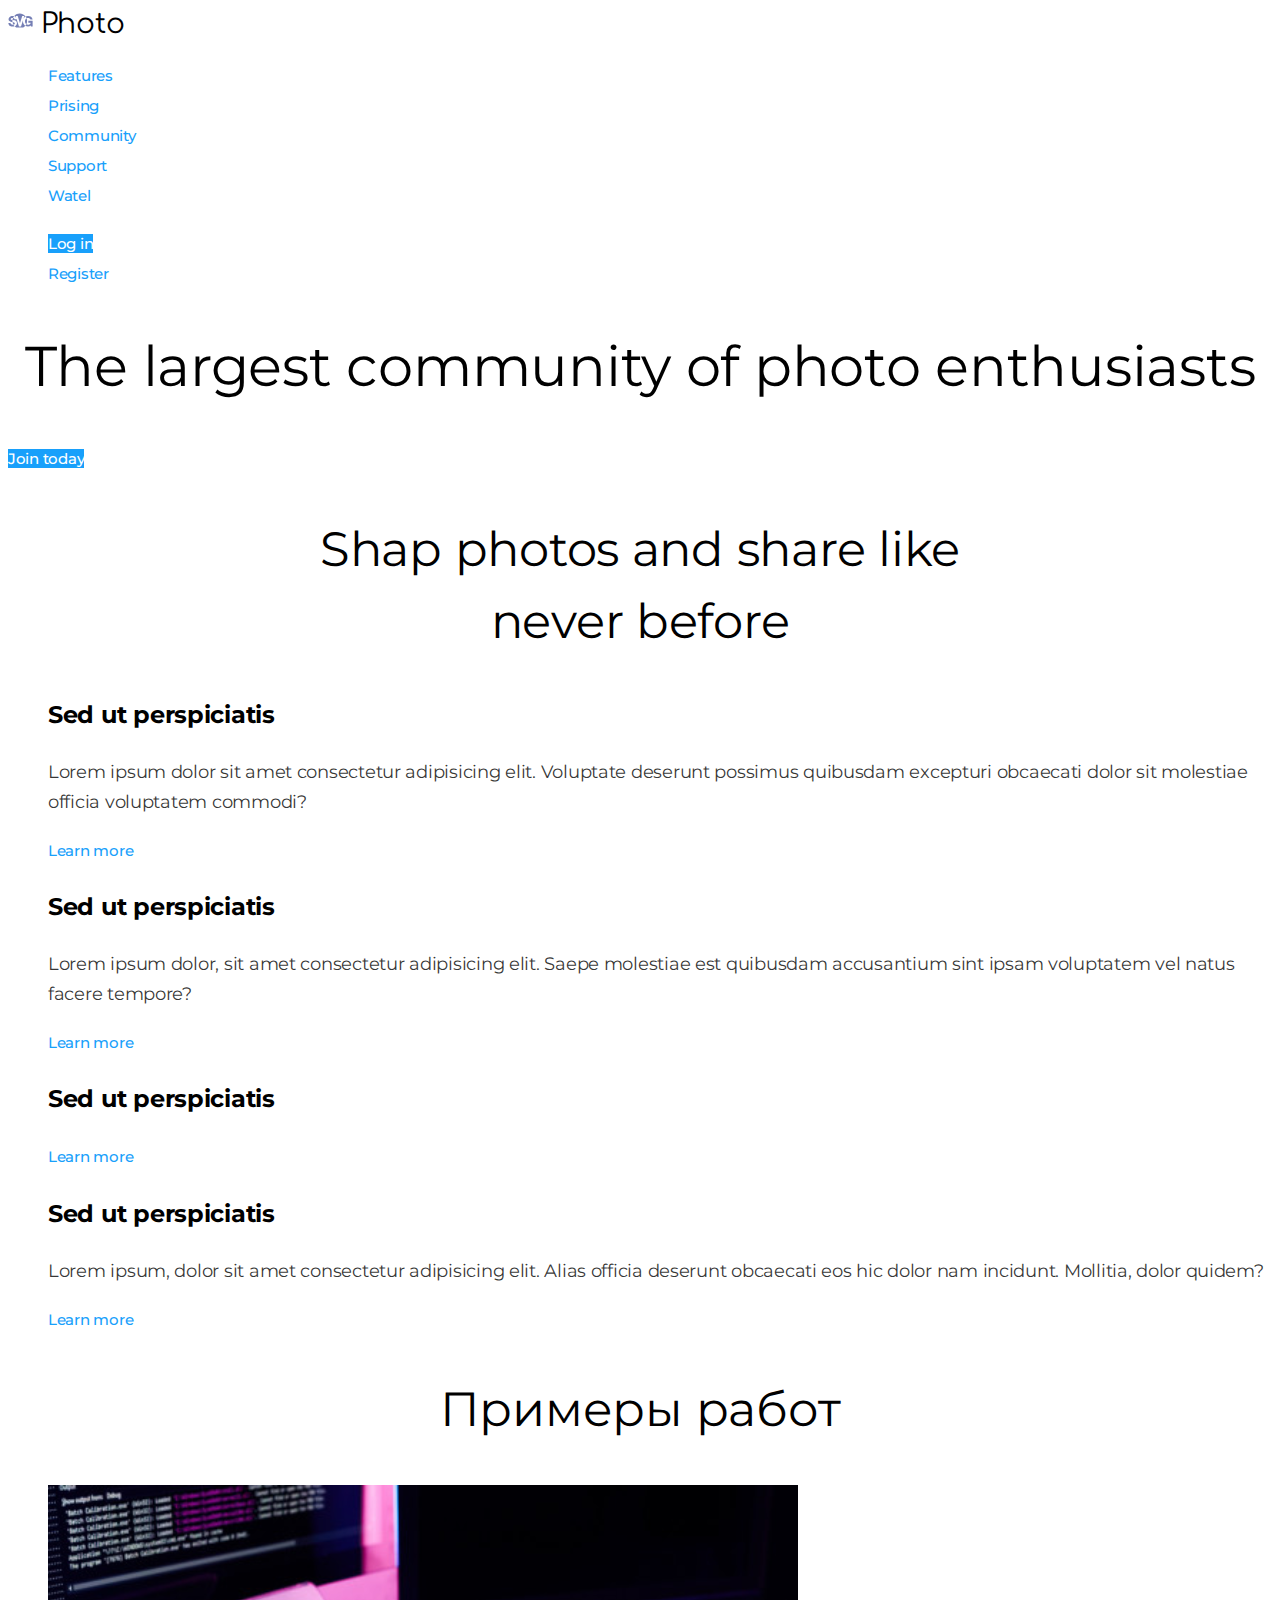
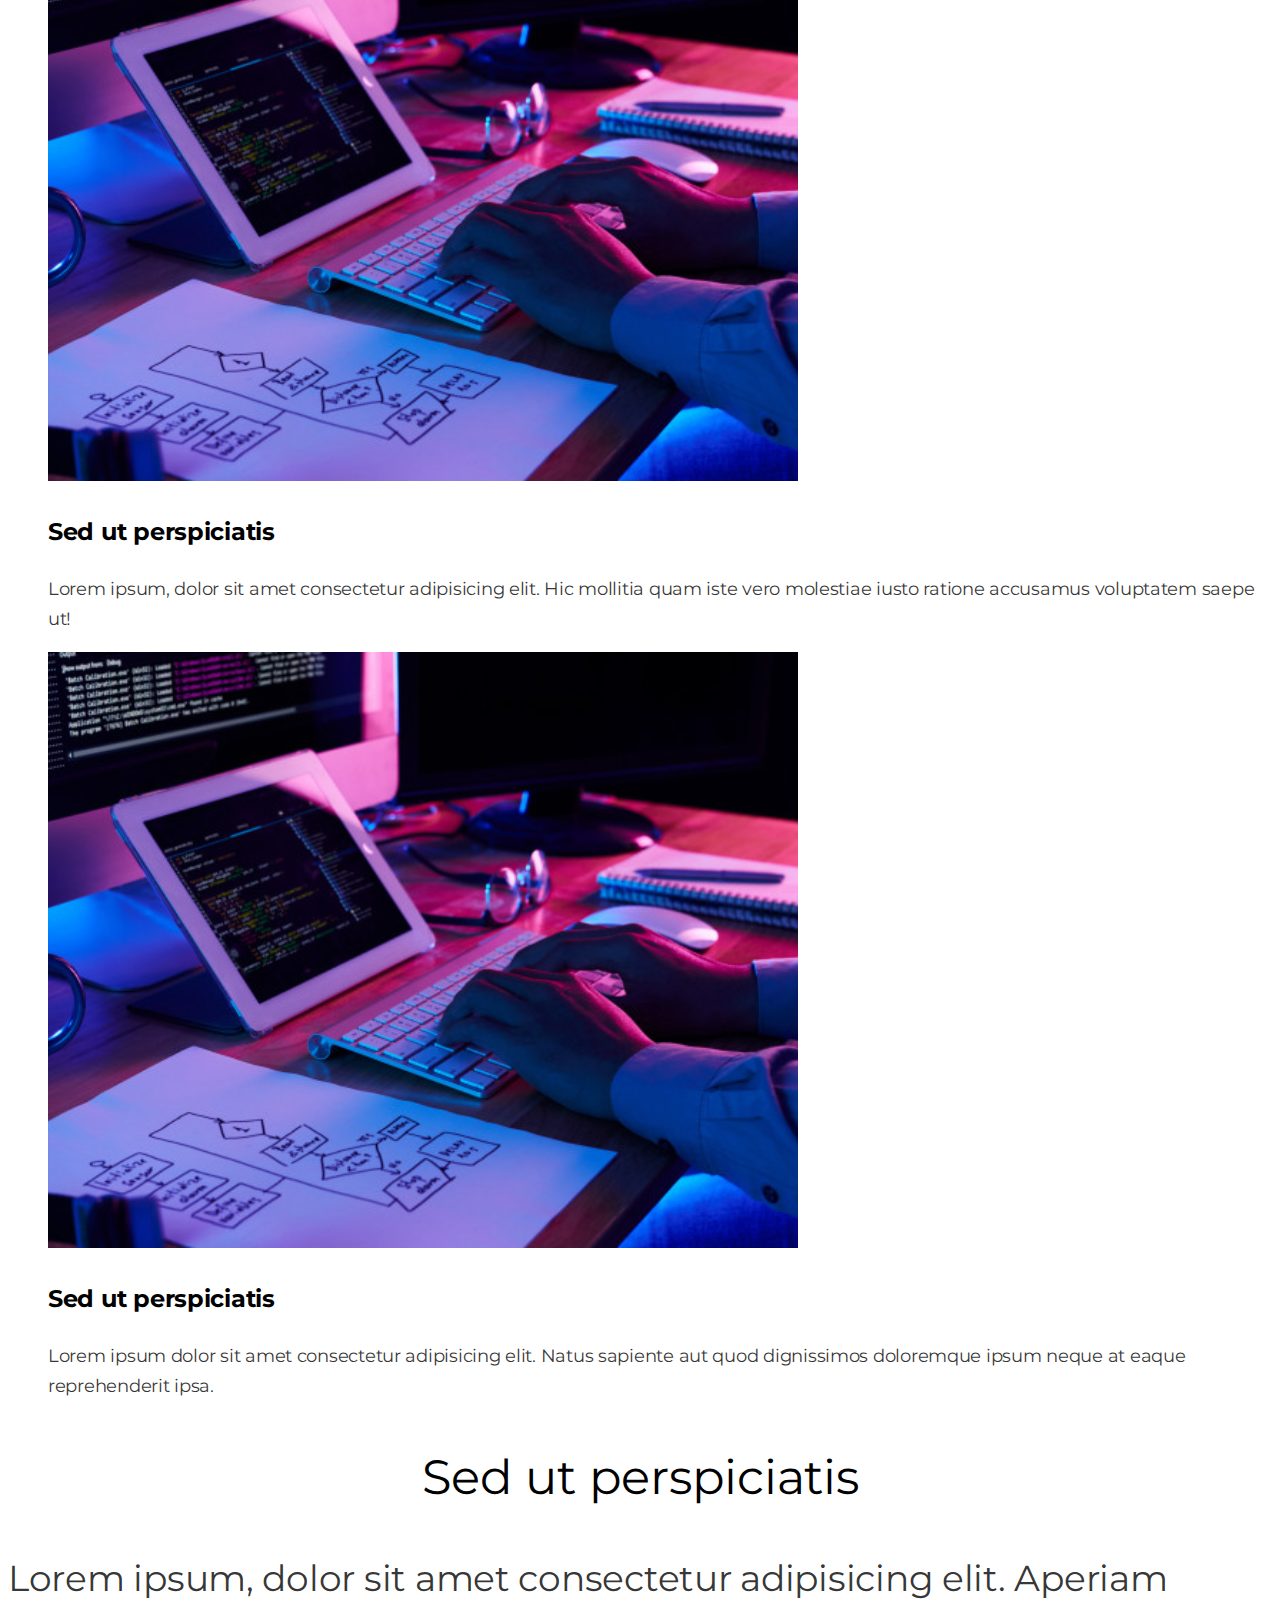
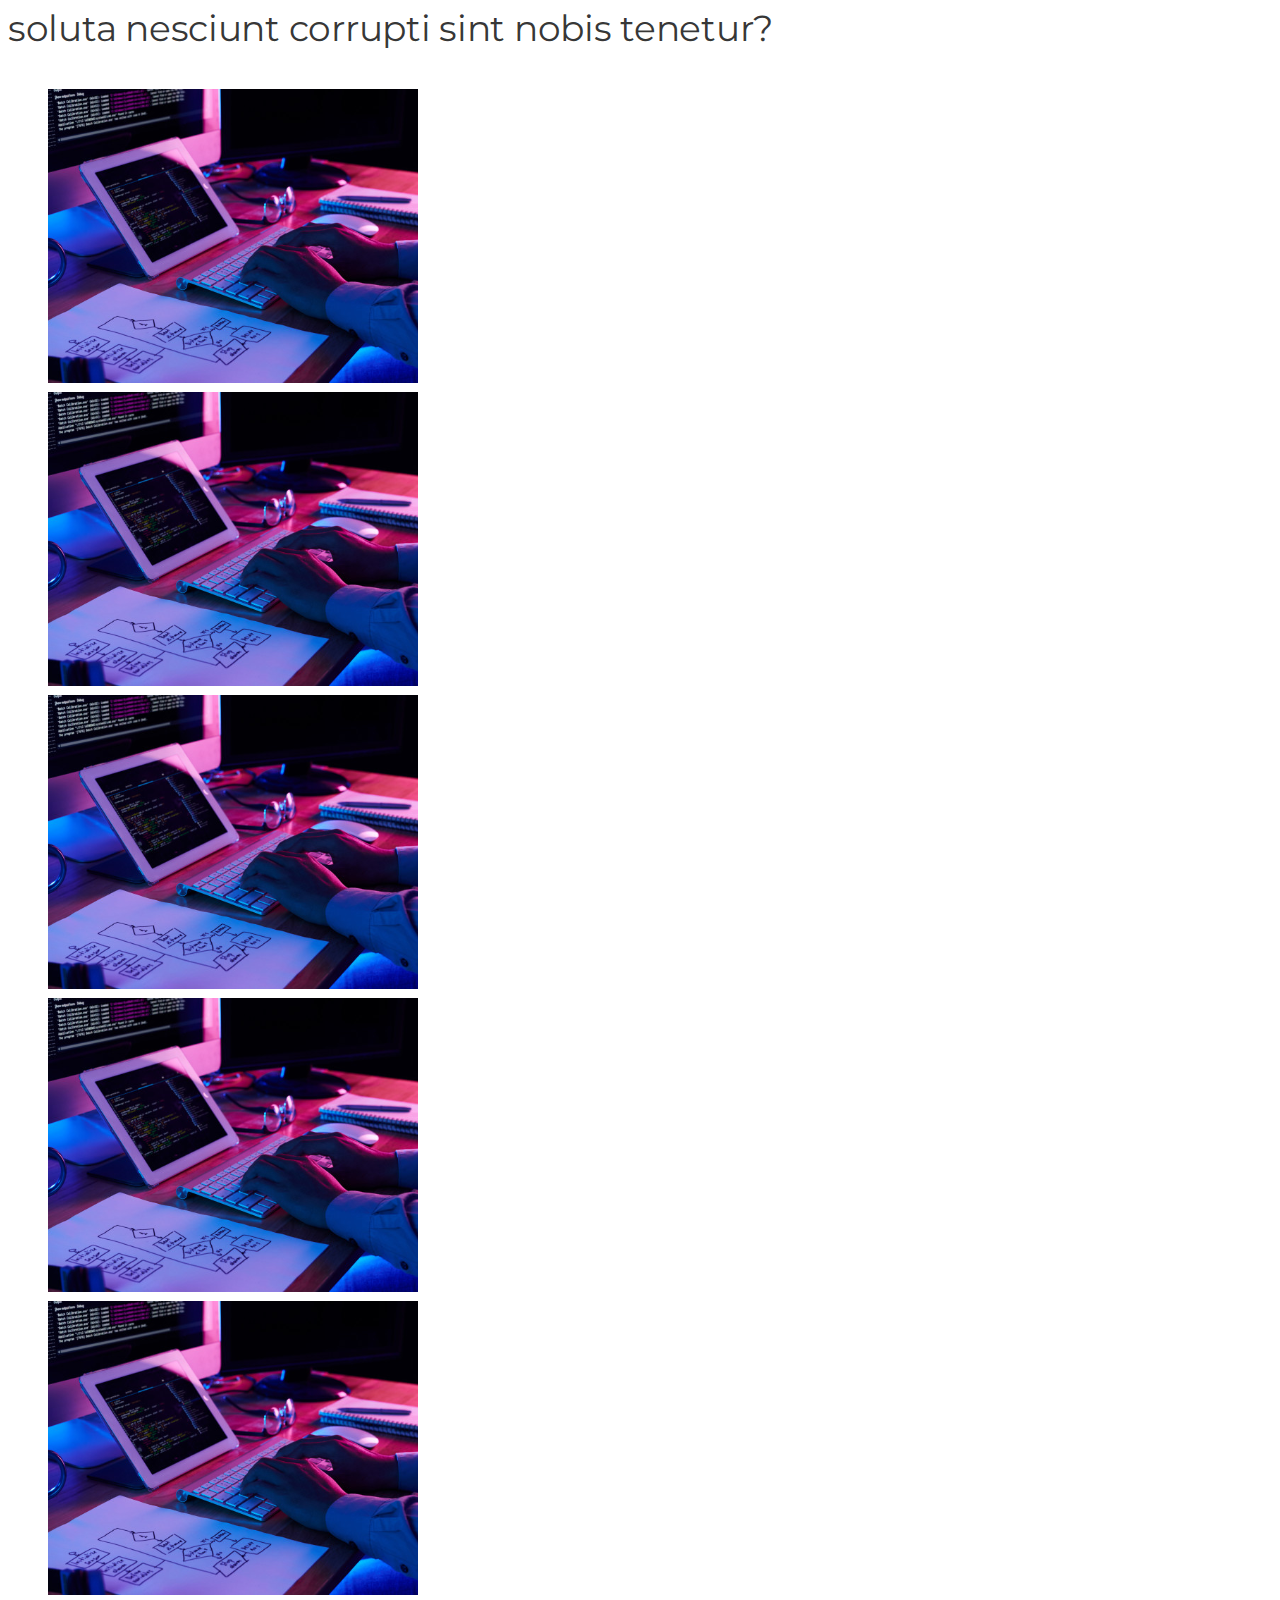
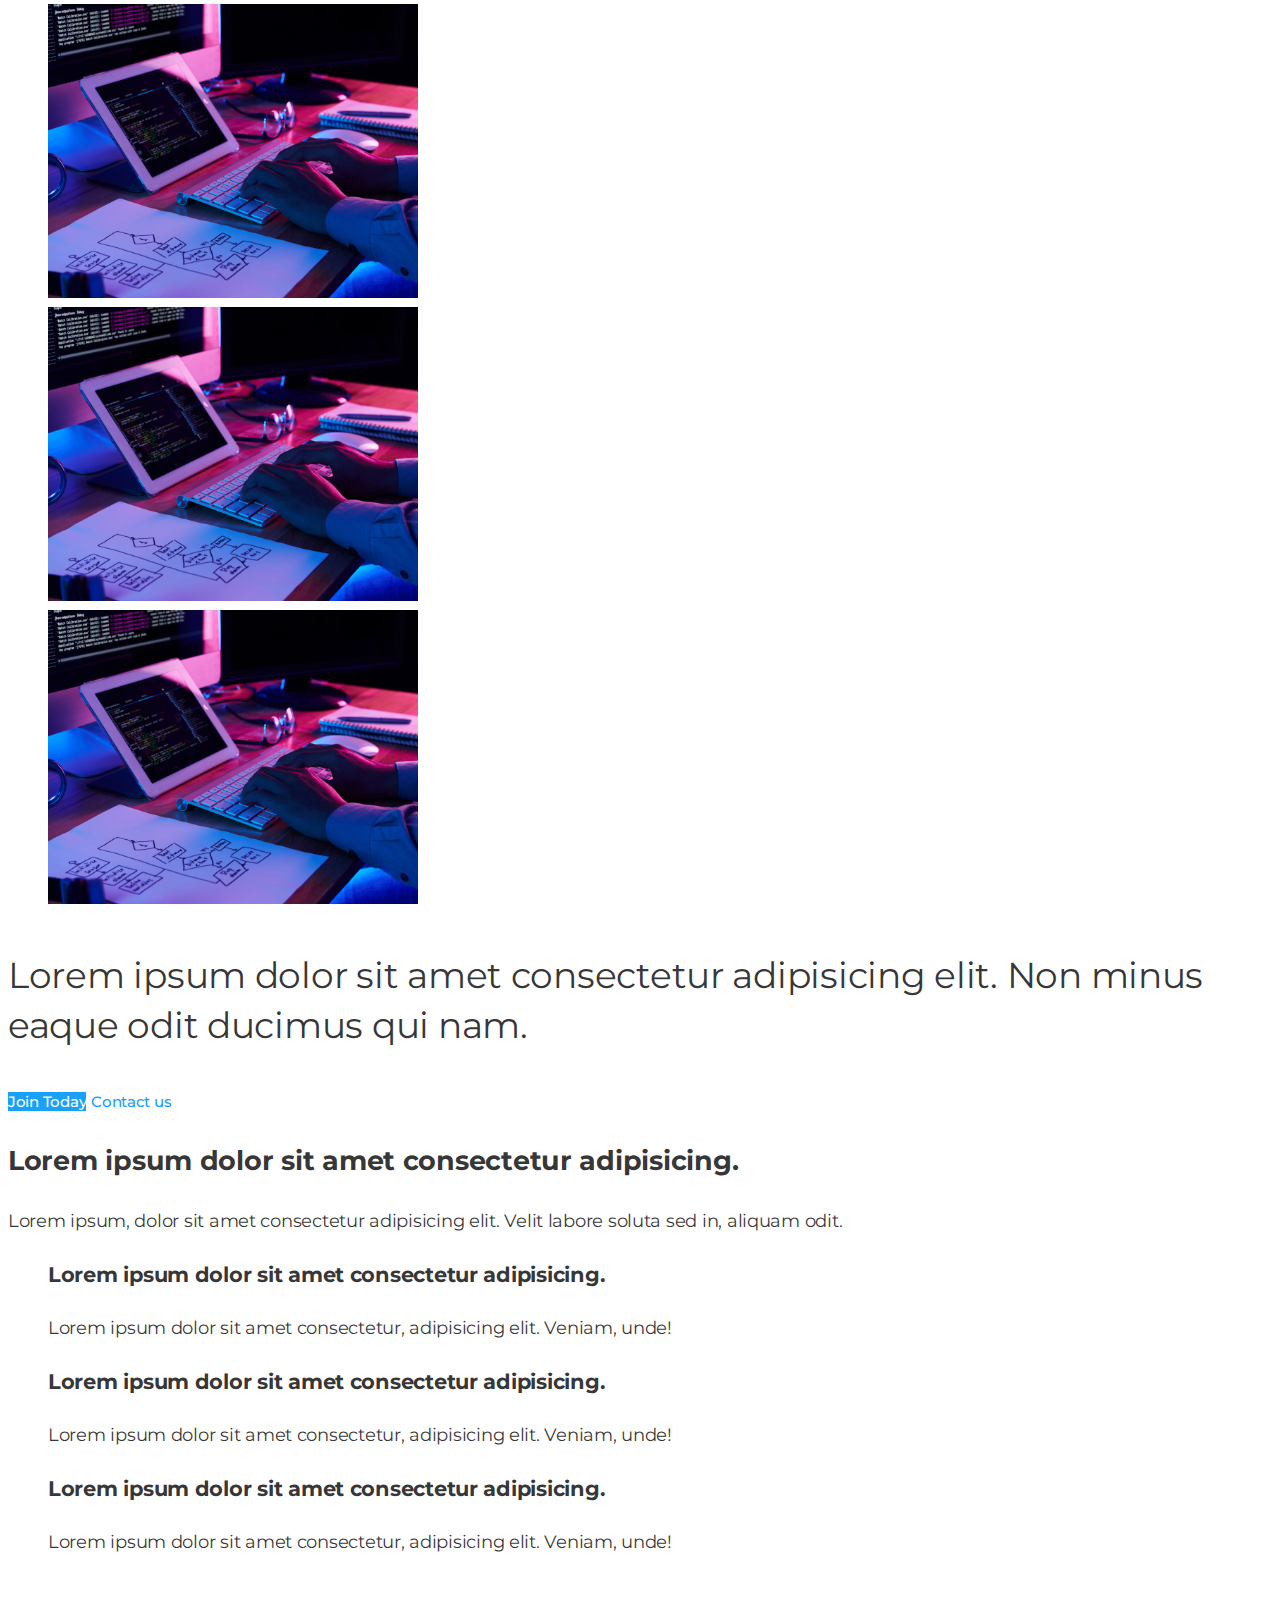
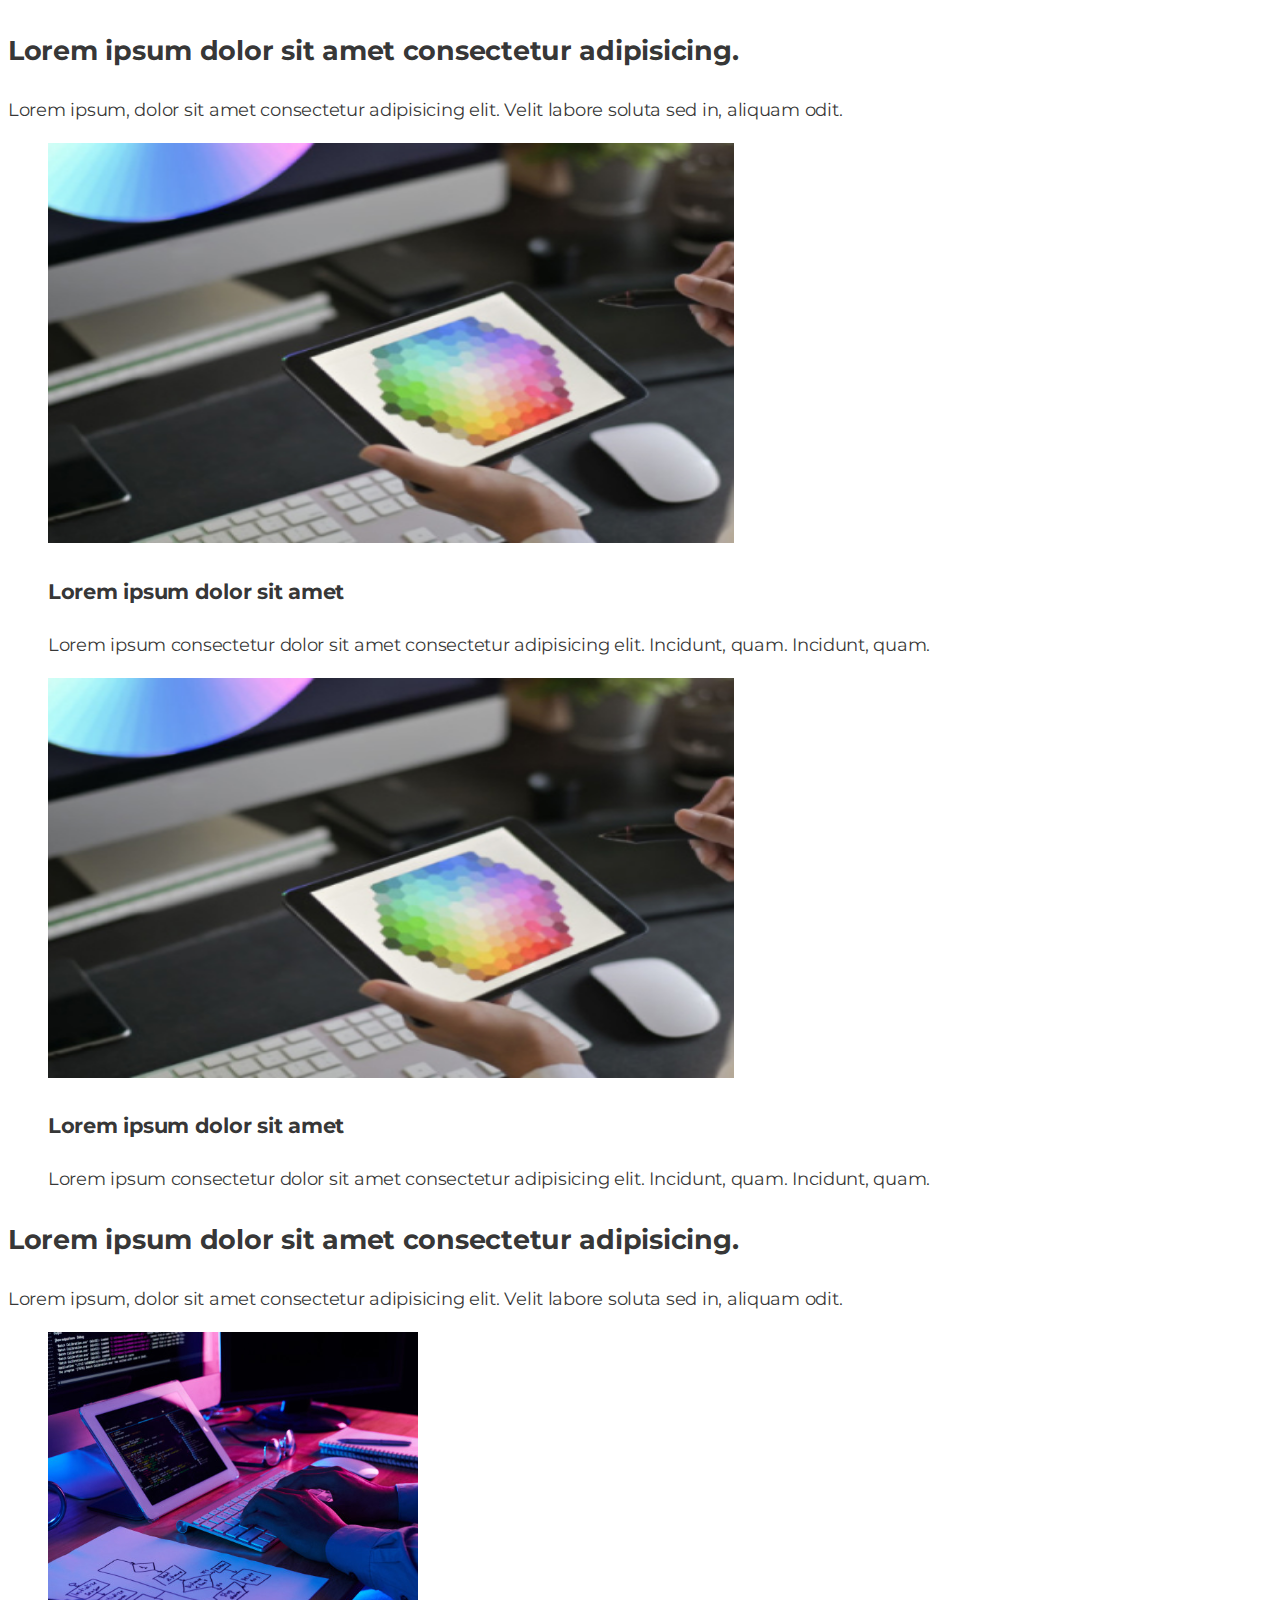
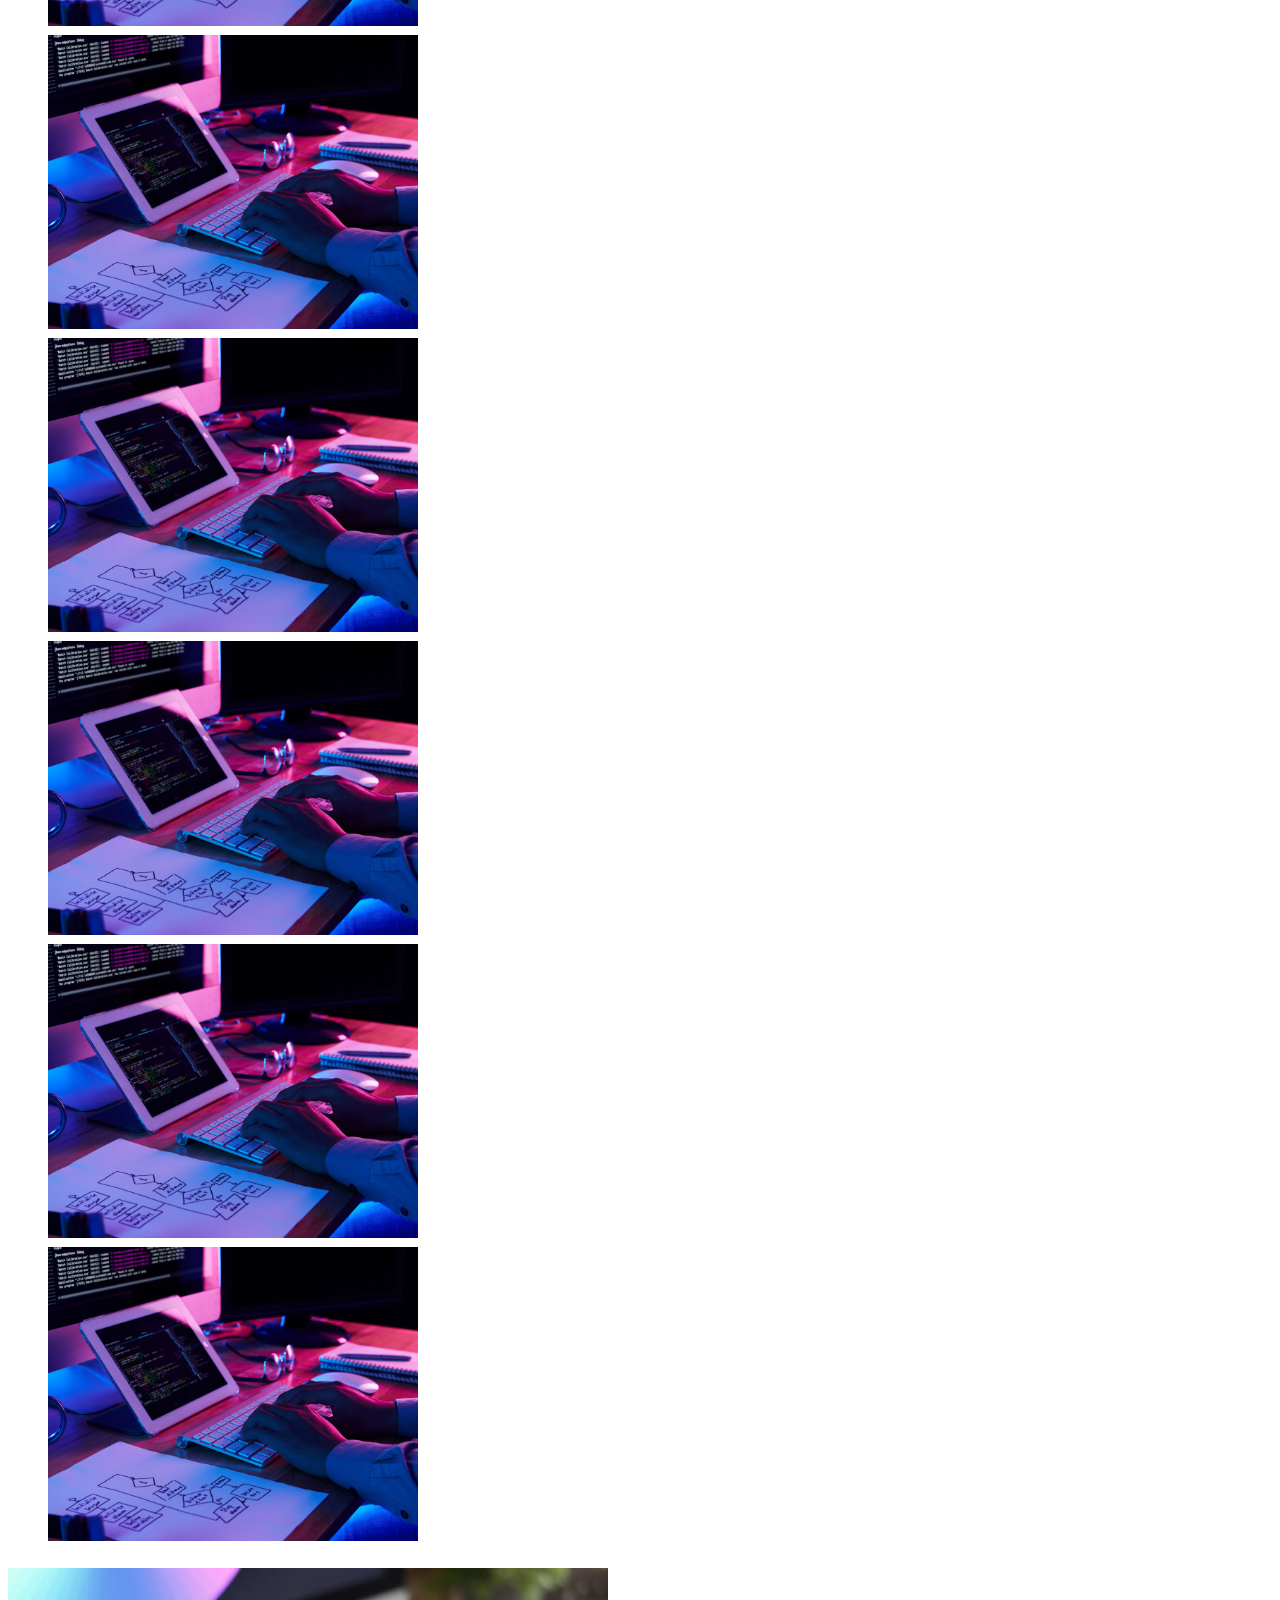
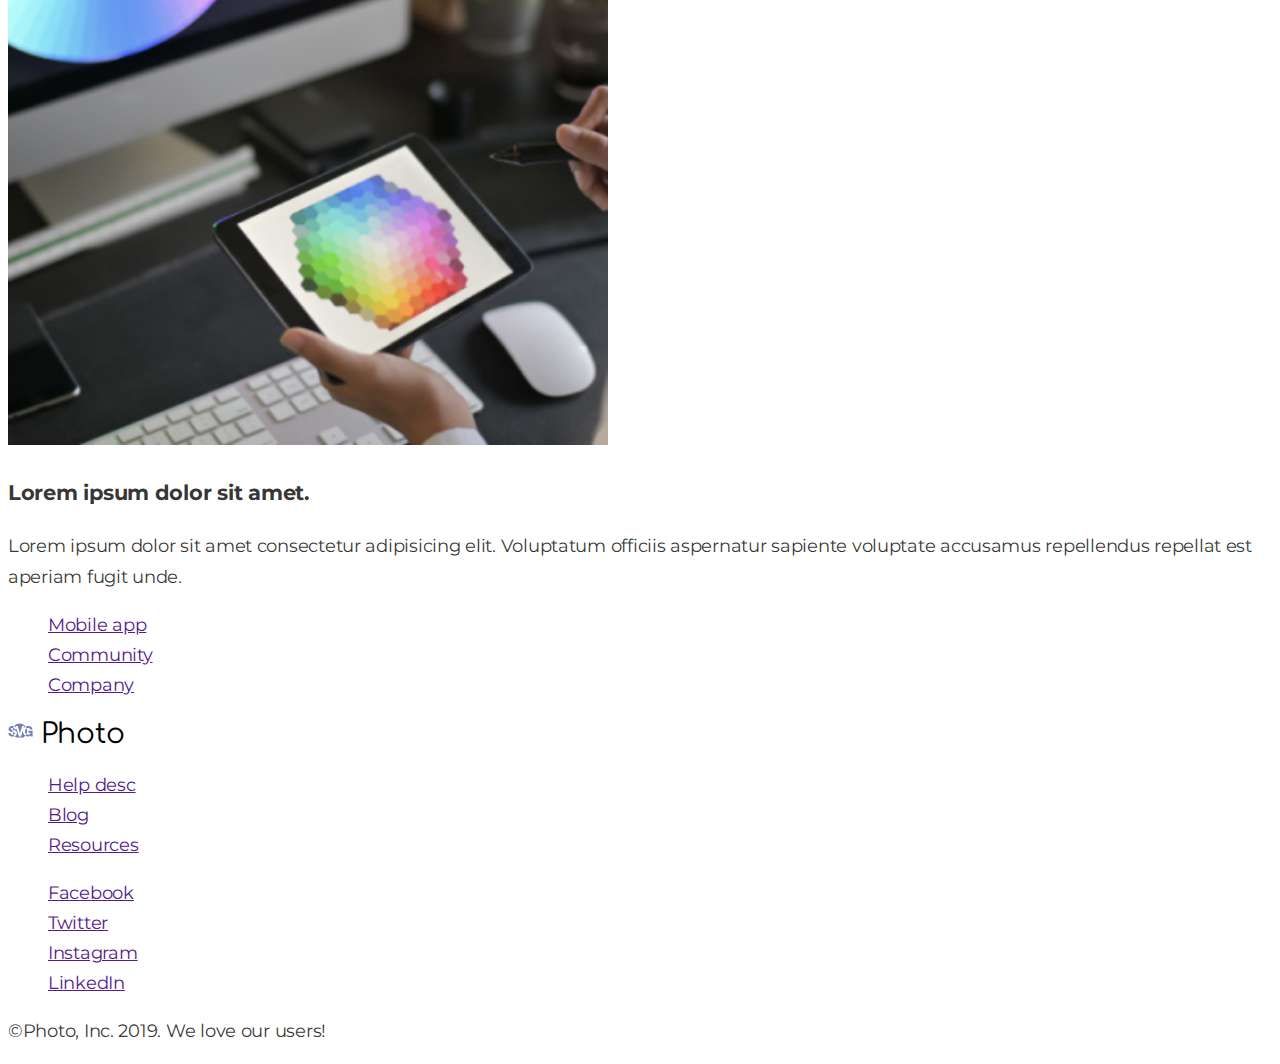
==== commit 20c300d4: "добавляет оформление цвета и текста" ====
--- a/index.html
+++ b/index.html
@@ -7,6 +7,8 @@
     <meta name="viewport" content="width=device-width, initial-scale=1.0">
     <title>Git</title>
     <!-- <link rel="stylesheet" href="css/normalize.css"> -->
+    <link href="https://fonts.googleapis.com/css2?family=Comfortaa&family=Montserrat:wght@400;500;700&display=swap"
+        rel="stylesheet">
     <link rel="stylesheet" href="./css/comman.css">
     <link rel="stylesheet" href="./css/style.css">
 </head>
@@ -47,7 +49,7 @@
         <!-- Преимущества -->
         <section class="section">
             <h2 class="section-title">Shap photos and share like <br>never before</h2>
-            <ul class="feature-list">
+            <ul class="feature-list list">
                 <li>
                     <h3 class="title">Sed ut perspiciatis</h3>
                     <p>Lorem ipsum dolor sit amet consectetur adipisicing elit. Voluptate deserunt possimus quibusdam excepturi obcaecati dolor sit molestiae officia voluptatem commodi?
@@ -64,7 +66,7 @@
                 </li>
                 <li>
                     <h3 class="title">Sed ut perspiciatis</h3>
-                    <p>Lorem ipsum dolor sit amet consectetur adipisicing elit. Repellendus temporibus tempora, libero dicta veritatis deserunt cumque provident assumenda nisi iusto.
+                    <pLorem ipsum dolor sit amet consectetur adipisicing elit. Repellendus temporibus tempora, libero dicta veritatis deserunt cumque provident assumenda nisi iusto.
 
                     </p>
                     <a href="" class="button secondary">Learn more</a>
@@ -81,7 +83,7 @@
         <!-- Примеры работ -->
         <section class="section">
             <h2 class="section-title">Примеры работ</h2>
-            <ul class="work-list">
+            <ul class="work-list list">
                 <li>
                     <img src="./images/bl.svg" alt="" width="750">
                     <h3 class="title">Sed ut perspiciatis</h3>
@@ -99,66 +101,59 @@
             </ul>
         </section>
 
-        <!-- Testimonials -->
+        <!-- клиенты  -->
         <section class="section">
             <h2 class="section-title">Sed ut perspiciatis</h2>
-            <p>Lorem ipsum, dolor sit amet consectetur adipisicing elit. Aperiam soluta nesciunt corrupti sint nobis
+            <p class="section-description">Lorem ipsum, dolor sit amet consectetur adipisicing elit. Aperiam soluta nesciunt corrupti sint nobis
                 tenetur?
             </p>
-            <ul>
-                <li>
-                    <a href="">
-                        <img src="./images/bl.svg" alt="Логотип компании">
-                    </a>
-                </li>
-                <li>
-                    <a href="">
-                        <img src="./images/bl.svg" alt="Логотип компании">
-                    </a>
-                </li>
-                <li>
-                    <a href="">
-                        <img src="./images/bl.svg" alt="Логотип компании">
-                    </a>
-                </li>
-                <li>
-                    <a href="">
-                        <img src="./images/bl.svg" alt="Логотип компании">
-                    </a>
-                </li>
-                <li>
-                    <a href="">
-                        <img src="./images/bl.svg" alt="Логотип компании">
-                    </a>
-                </li>
-                <li>
-                    <a href="">
-                        <img src="./images/bl.svg" alt="Логотип компании">
-                    </a>
-                </li>
-                <li>
-                    <a href="">
-                        <img src="./images/bl.svg" alt="Логотип компании">
-                    </a>
-                </li>
-                <li>
-                    <a href="">
-                        <img src="./images/bl.svg" alt="Логотип компании">
-                    </a>
-                </li>
-            </ul>
-        </section>
-
-        <!-- клиенты -->
-        <section class="section">
-            <h2 class="section section-title"> You're in good company</h2>
-            <p>Lorem ipsum dolor sit amet, consectetur adipisicing elit. Asperiores, deserunt?</p>
-        
+            <ul class="list">
+                <li>
+                    <a href="">
+                        <img src="./images/bl.svg" alt="Логотип компании">
+                    </a>
+                </li>
+                <li>
+                    <a href="">
+                        <img src="./images/bl.svg" alt="Логотип компании">
+                    </a>
+                </li>
+                <li>
+                    <a href="">
+                        <img src="./images/bl.svg" alt="Логотип компании">
+                    </a>
+                </li>
+                <li>
+                    <a href="">
+                        <img src="./images/bl.svg" alt="Логотип компании">
+                    </a>
+                </li>
+                <li>
+                    <a href="">
+                        <img src="./images/bl.svg" alt="Логотип компании">
+                    </a>
+                </li>
+                <li>
+                    <a href="">
+                        <img src="./images/bl.svg" alt="Логотип компании">
+                    </a>
+                </li>
+                <li>
+                    <a href="">
+                        <img src="./images/bl.svg" alt="Логотип компании">
+                    </a>
+                </li>
+                <li>
+                    <a href="">
+                        <img src="./images/bl.svg" alt="Логотип компании">
+                    </a>
+                </li>
+            </ul>
         </section>
 
         <!-- регистрация -->
         <section>
-            <p>Lorem ipsum dolor sit amet consectetur adipisicing elit. 
+            <p class="section-description">Lorem ipsum dolor sit amet consectetur adipisicing elit. 
                 Non minus eaque odit ducimus qui nam.
             </p>
             <!-- я не джин 😁 -->
@@ -174,7 +169,7 @@
             <p>Lorem ipsum, dolor sit amet consectetur adipisicing elit.
                 Velit labore soluta sed in, aliquam odit.
             </p>
-            <ul>
+            <ul class="list">
                 <li>
                     <h3>Lorem ipsum dolor sit amet consectetur adipisicing.</h3>
                     <p>Lorem ipsum dolor sit amet consectetur, adipisicing elit. Veniam, unde!</p>
@@ -198,7 +193,7 @@
                 Velit labore soluta sed in, aliquam odit.
             </p>
 
-            <ul>
+            <ul class="list">
                 <li>
                     <img src="./images/box3.jpg" alt="rfhnb" width="686" height="400">
                     <h3>Lorem ipsum dolor sit amet </h3>
@@ -221,7 +216,7 @@
             <p>Lorem ipsum, dolor sit amet consectetur adipisicing elit.
                 Velit labore soluta sed in, aliquam odit.
             </p>
-            <ul>
+            <ul class="list">
                 <li>
                     <a href="">
                         <img src="./images/bl.svg" alt="Логотип компании">
@@ -266,7 +261,7 @@
     </main>
 
     <footer>
-        <ul>
+        <ul class="list">
             <li>
                 <a href="">Mobile app</a>
             </li>
@@ -283,7 +278,7 @@
             Photo
         </a>
 
-        <ul>
+        <ul class="list">
             <li>
                 <a href="">Help desc</a>
             </li>
@@ -294,7 +289,7 @@
                 <a href="">Resources</a>
             </li>
         </ul>
-        <ul>
+        <ul class="list">
             <li><a href="" aria-label="Facebook link">Facebook</a></li>
             <li><a href="" aria-label="Twitter link">Twitter</a></li>
             <li><a href="" aria-label="Instagram link">Instagram</a></li>
--- a/css/comman.css
+++ b/css/comman.css
@@ -15,6 +15,11 @@
 body {
     background-color: var(--primary-white-color);
     color: var(--primary-text-color);
+
+    font-family: 'Montserrat', sans-serif;
+    letter-spacing:-0.015em;
+    font-size: 18px;
+    line-height: 1.67;
 }
 
 .list {
@@ -24,6 +29,10 @@
 
 .logo {
     color: var(--title-text-color);
+    font-family: 'Comfortaa', cursive;
+    font-size: 28px;
+    line-height: 1.14;
+    text-decoration: none;
 }
 
 .logo:hover {
@@ -31,6 +40,13 @@
 }
 /* site-nav */
 
+.site-nav .link{
+    color: var(--accent-color);
+    font-weight: 500;
+    font-size: 15px;
+    line-height: 1.2;
+    text-decoration: none;
+}
 
 .site-nav .link:hover,
 .site-nav .link:focus {
--- a/css/style.css
+++ b/css/style.css
@@ -2,19 +2,39 @@
 
 .hero-title {
     color: var(--title-text-color);
+    font-weight: 400;
+    font-size: 56px;
+    line-height: 1.43;
+    text-align: center;
 }
 
 /* section */
 
 .section-title {
     color: var(--title-text-color);
+
+    font-weight: 400;
+    font-size: 48px;
+    line-height: 1.5;
+    text-align: center;
 }
 
+.section-description {
+    font-size: 36px;
+    line-height: 1.39;
+}
 /* features */
 
-.feature-list .title {
+.feature-list .title,
+.work-list .title {
     color: var(--title-text-color);
+
+    font-weight: 700;
+    font-size: 24px;
+    line-height: 1.5;
 }
+
+
 
 .feature-list .link {
     color: var(--accent-color);
@@ -22,14 +42,16 @@
 
 /* work */
 
-.work-list .title {
-    color: var(--title-text-color);
-}
+
 
 /* button */
 .button {
     color: var(--title-text-color);
     background-color: var(--primary-white-color);
+    font-weight: 500;
+    font-size: 15px;
+    line-height: 1.2;
+    text-decoration: none;
 }
 
 .button.primary {
